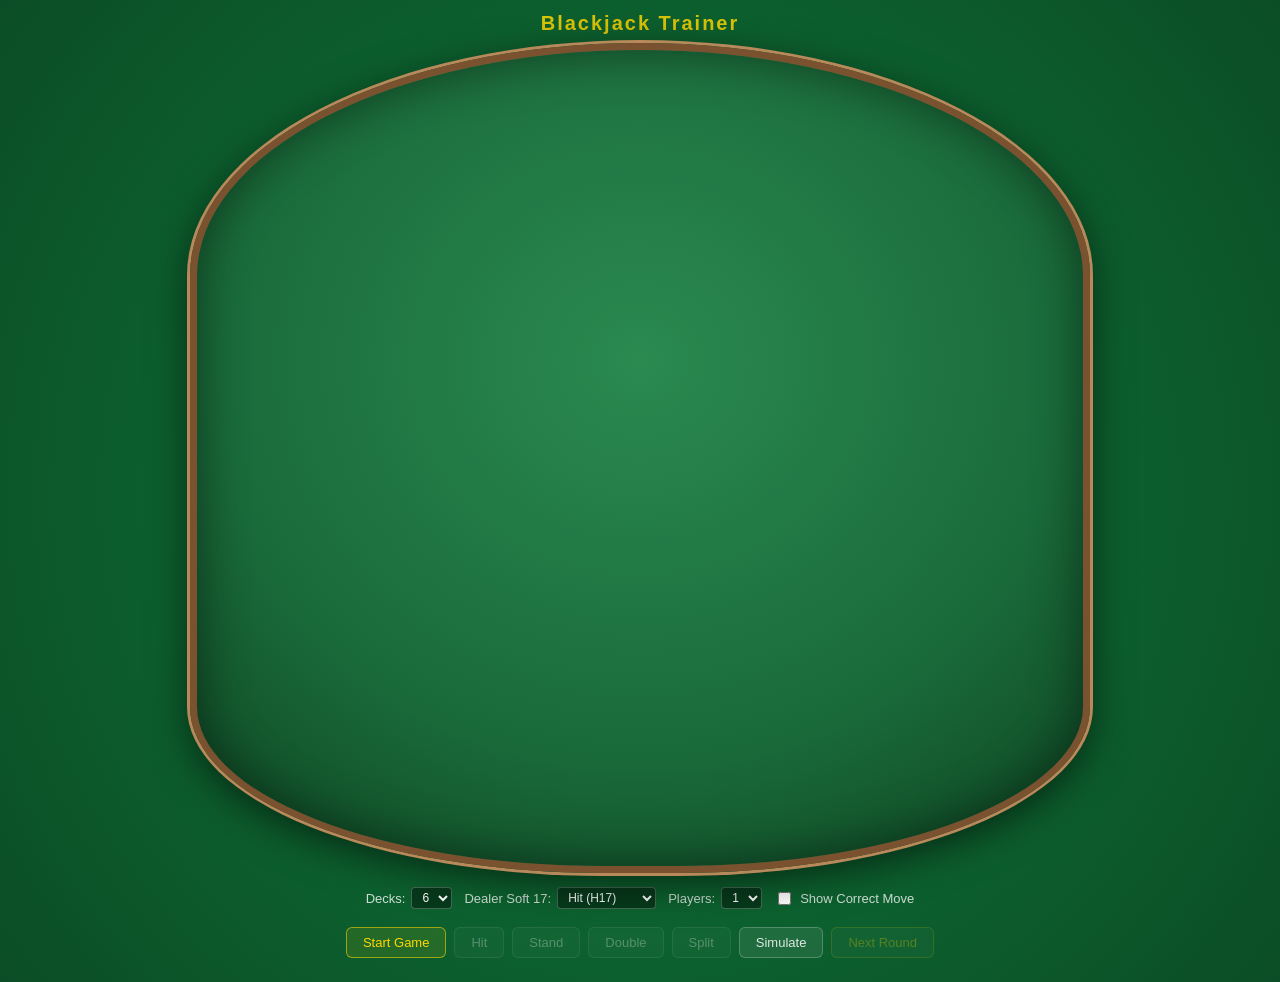
==== index.html @ 59038eed "index.html style.css ui/CardRenderer.js ui/TableView.js" ====
<!DOCTYPE html>
<html lang="en">
<head>
    <meta charset="UTF-8">
    <title>Blackjack Trainer</title>
    <link rel="stylesheet" href="style.css">
</head>

<body>
<h1>Blackjack Trainer</h1>

<div id="tableWrapper">

    <div id="bj-table"></div>

    <div id="gameSettings">
        <label>Decks:
            <select id="numDecksSelect">
                <option value="1">1</option>
                <option value="2">2</option>
                <option value="3">3</option>
                <option value="4">4</option>
                <option value="5">5</option>
                <option value="6" selected>6</option>
                <option value="7">7</option>
                <option value="8">8</option>
            </select>
        </label>

        <label>Dealer Soft 17:
            <select id="S17Select">
                <option value="false">Stand (S17)</option>
                <option value="true" selected>Hit (H17)</option>
            </select>
        </label>

        <label>Players:
            <select id="numPlayersSelect">
                <option value="1" selected>1</option>
                <option value="2">2</option>
                <option value="3">3</option>
                <option value="4">4</option>
                <option value="5">5</option>
                <option value="6">6</option>
                <option value="7">7</option>
            </select>
        </label>

        <label>
            <input type="checkbox" id="trainerToggle">
            Show Correct Move
        </label>
    </div>

    <div id="controls">
        <button id="startBtn">Start Game</button>
        <button id="hitBtn">Hit</button>
        <button id="standBtn">Stand</button>
        <button id="doubleBtn">Double</button>
        <button id="splitBtn">Split</button>
        <button id="simulateBtn">Simulate</button>
        <button id="nextRoundBtn">Next Round</button>
    </div>

</div>

<script src="script.js" type="module"></script>
</body>
</html>
---- style.css ----
/* ======================================================
   GLOBAL
====================================================== */
*, *::before, *::after {
    box-sizing: border-box;
}

body {
    font-family: Arial, sans-serif;
    background: radial-gradient(circle, #0f7a3a, #0b4d26);
    color: white;
    margin: 0;
    padding: 0;
    overflow: auto;
}

h1 {
    text-align: center;
    margin: 12px 0 8px;
    font-size: 20px;
    letter-spacing: 2px;
    color: rgba(255, 215, 0, 0.85);
}

/* ======================================================
   OUTER WRAPPER
====================================================== */
#tableWrapper {
    display: flex;
    flex-direction: column;
    align-items: center;
    width: 100%;
    padding: 0 12px 24px;
}

/* ======================================================
   TABLE
====================================================== */
#bj-table {
    position: relative;
    width: 100%;
    max-width: 900px;
    padding-bottom: 65%;          /* aspect-ratio lock */
    background: radial-gradient(ellipse 80% 80% at 50% 38%, #2a8a50, #1a6b3a 60%, #0d4422);
    border-radius: 50% 50% 46% 46% / 28% 28% 20% 20%;
    border: 7px solid #7a5230;
    box-shadow:
        inset 0 0 50px rgba(0,0,0,0.45),
        0 0 0 3px #b8895a,
        0 10px 40px rgba(0,0,0,0.6);
    overflow: hidden;
}

.rail-inner {
    position: absolute;
    inset: 6px;
    border-radius: 50% 50% 46% 46% / 28% 28% 20% 20%;
    border: 1.5px solid rgba(255,255,255,0.07);
    pointer-events: none;
}

/* Felt inscription */
.inscription {
    position: absolute;
    top: 36%;
    left: 50%;
    transform: translate(-50%, -50%);
    text-align: center;
    color: rgba(255, 215, 0, 0.22);
    font-size: 10px;
    letter-spacing: 2px;
    line-height: 1.9;
    pointer-events: none;
    white-space: nowrap;
}

/* ======================================================
   DEALER
====================================================== */
#dealer-zone {
    position: absolute;
    top: 4%;
    left: 50%;
    transform: translateX(-50%);
    display: flex;
    flex-direction: column;
    align-items: center;
    gap: 4px;
}

.dealer-label {
    font-size: 8px;
    letter-spacing: 3px;
    color: rgba(255,255,255,0.4);
    text-transform: uppercase;
}

.dealer-cards {
    display: flex;
    gap: 4px;
}

.dealer-total {
    font-size: 10px;
    color: rgba(255, 255, 220, 0.65);
    letter-spacing: 1px;
}

/* ======================================================
   CARDS
====================================================== */
.card {
    width: 36px;
    height: 52px;
    background: #fff;
    border-radius: 4px;
    border: 1px solid #bbb;
    position: relative;
    box-shadow: 1px 2px 5px rgba(0,0,0,0.45);
    font-size: 10px;
    font-weight: bold;
    flex-shrink: 0;
    padding: 2px 3px;
    transition: transform 0.15s ease;
}

.card:hover {
    transform: translateY(-4px);
}

.card .card-top {
    line-height: 1.1;
}

.card .card-middle {
    position: absolute;
    top: 50%;
    left: 50%;
    transform: translate(-50%, -50%);
    font-size: 15px;
}

.card .card-bottom {
    position: absolute;
    bottom: 2px;
    right: 3px;
    font-size: 10px;
    transform: rotate(180deg);
    line-height: 1.1;
}

.card.red  .card-top, .card.red  .card-middle, .card.red  .card-bottom { color: #c0392b; }
.card.black .card-top, .card.black .card-middle, .card.black .card-bottom { color: #111; }

/* Hole card (face-down) */
#holeCard,
.card.hole {
    background: repeating-linear-gradient(
        135deg,
        #2a2a2a, #2a2a2a 4px,
        #444 4px, #444 8px
    );
    color: transparent;
}

/* ======================================================
   SEATS  — anchor is bottom-center (transform: translate(-50%,-100%))
   so panels grow upward from their % position
====================================================== */
.seat {
    position: absolute;
    display: flex;
    flex-direction: column;
    align-items: center;
    gap: 2px;
    transform: translate(-50%, -100%);
}

/* 7 fixed arc positions */
.seat.s1 { left:  7%; top: 88%; }
.seat.s2 { left: 20%; top: 96%; }
.seat.s3 { left: 33%; top: 99%; }
.seat.s4 { left: 50%; top: 100%; }
.seat.s5 { left: 67%; top: 99%; }
.seat.s6 { left: 80%; top: 96%; }
.seat.s7 { left: 93%; top: 88%; }

.seat-name {
    font-size: 7px;
    letter-spacing: 1px;
    color: rgba(255,255,255,0.25);
    text-transform: uppercase;
}

/* ======================================================
   SEAT PANEL
====================================================== */
.seat-panel {
    background: rgba(0,0,0,0.32);
    border: 1px solid rgba(255,255,255,0.13);
    border-radius: 7px;
    padding: 4px 6px;
    display: flex;
    flex-direction: column;
    align-items: center;
    gap: 3px;
}

.seat-panel.active {
    border-color: gold;
    box-shadow: 0 0 12px rgba(255,215,0,0.5);
}

.seat-panel.empty {
    opacity: 0.3;
    min-width: 52px;
}

.seat-label {
    font-size: 7px;
    letter-spacing: 1px;
    color: rgba(255,255,255,0.38);
    text-transform: uppercase;
    white-space: nowrap;
}

.seat-label.your-turn {
    color: gold;
}

/* Betting circle */
.bet-ring {
    width: 28px;
    height: 15px;
    border: 1.5px solid rgba(255, 215, 0, 0.3);
    border-radius: 50%;
}

.bet-ring.dim {
    border-color: rgba(255,255,255,0.1);
}

/* ======================================================
   HANDS ROW  (side-by-side for splits)
====================================================== */
.playerHands {
    display: flex;
    flex-direction: row;
    gap: 3px;
    align-items: flex-start;
}

/* Individual hand block */
.hand {
    display: flex;
    flex-direction: column;
    align-items: center;
    gap: 2px;
    background: rgba(0,0,0,0.18);
    border-radius: 4px;
    padding: 2px 3px;
    border: 1px solid transparent;
}

.hand.activeHand {
    border-color: gold;
    box-shadow: 0 0 6px rgba(255,215,0,0.45);
}

.hand.finishedHand {
    opacity: 0.5;
}

.hand .handHeader {
    font-size: 8px;
    color: rgba(255,255,220,0.8);
    white-space: nowrap;
}

/* Cards within a hand — overlap slightly */
.cards {
    display: flex;
}

.cards .card {
    margin-left: -11px;
}

.cards .card:first-child {
    margin-left: 0;
}

/* ======================================================
   ROUND RESULT OVERLAY
====================================================== */
.round-over-badge {
    font-size: 9px;
    color: rgba(255,215,0,0.8);
    letter-spacing: 1px;
    white-space: nowrap;
}

/* ======================================================
   GAME SETTINGS
====================================================== */
#gameSettings {
    display: flex;
    flex-wrap: wrap;
    justify-content: center;
    gap: 12px;
    margin: 14px 0 6px;
    font-size: 13px;
}

#gameSettings label {
    display: flex;
    align-items: center;
    gap: 6px;
    color: rgba(255,255,255,0.8);
}

#gameSettings select {
    background: rgba(0,0,0,0.4);
    color: white;
    border: 1px solid rgba(255,255,255,0.25);
    border-radius: 4px;
    padding: 2px 6px;
    font-size: 12px;
}

/* ======================================================
   CONTROLS
====================================================== */
#controls {
    display: flex;
    justify-content: center;
    flex-wrap: wrap;
    gap: 8px;
    margin-top: 12px;
}

button {
    font-size: 13px;
    padding: 7px 16px;
    border-radius: 6px;
    border: 1px solid rgba(255,255,255,0.22);
    background: rgba(255,255,255,0.08);
    color: rgba(255,255,255,0.85);
    cursor: pointer;
    transition: background 0.15s, box-shadow 0.15s;
}

button:hover:not(:disabled) {
    background: rgba(255,255,255,0.15);
}

button:disabled {
    opacity: 0.35;
    cursor: not-allowed;
}

#startBtn {
    border-color: rgba(255,215,0,0.55);
    color: gold;
    background: rgba(255,215,0,0.1);
}

#nextRoundBtn {
    border-color: rgba(255,215,0,0.4);
    color: rgba(255,215,0,0.85);
}

/* Trainer highlight */
.correctMove {
    box-shadow: 0 0 10px 3px gold;
    border-color: gold !important;
}

/* ======================================================
   TOOLTIP
====================================================== */
.tooltip {
    position: fixed;
    background: rgba(255,255,0,0.92);
    color: black;
    padding: 4px 10px;
    border-radius: 4px;
    font-size: 12px;
    pointer-events: none;
    z-index: 999;
    transform: translateX(-50%);
}
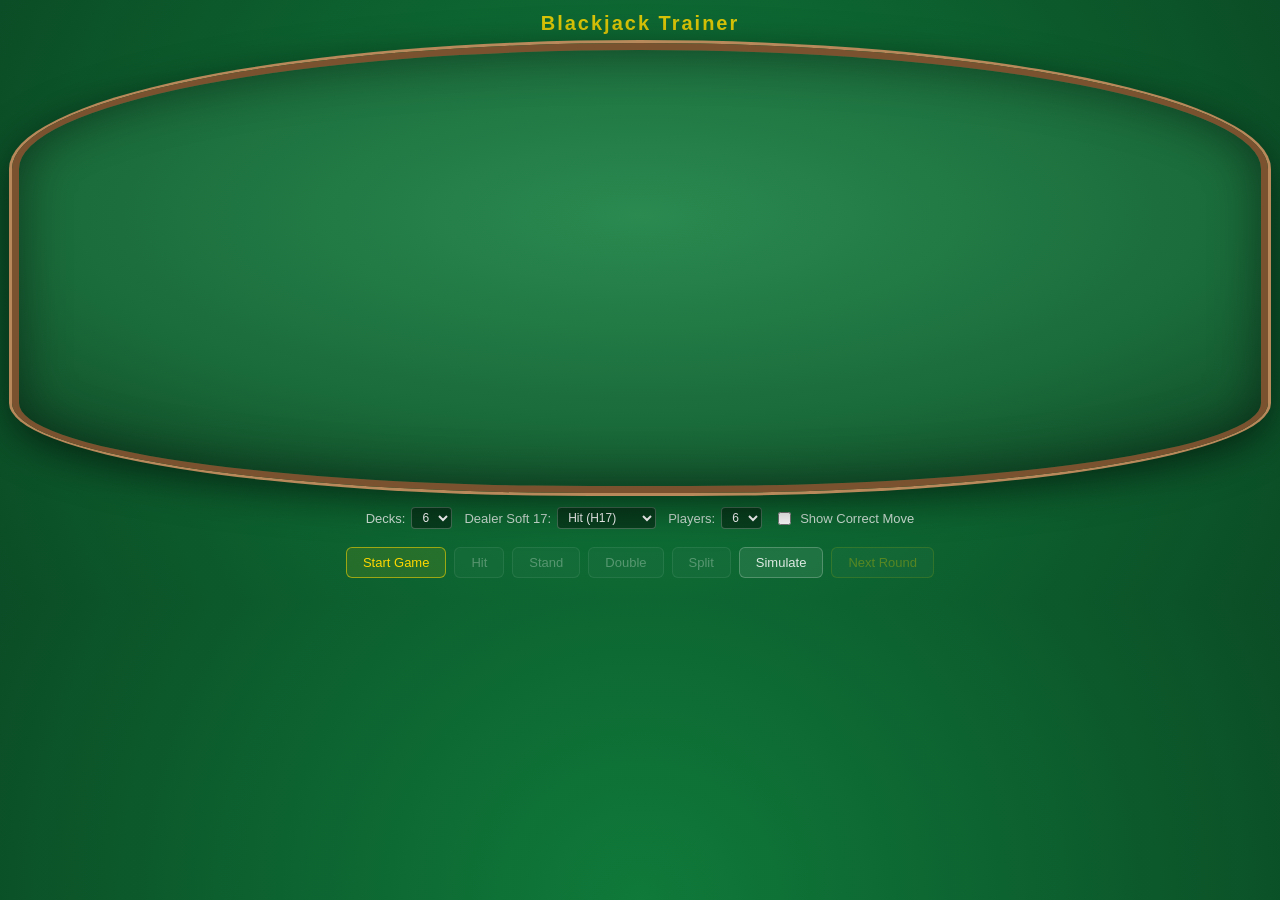
==== commit b340e739: "index.html README.md" ====
--- a/index.html
+++ b/index.html
@@ -36,12 +36,12 @@
 
         <label>Players:
             <select id="numPlayersSelect">
-                <option value="1" selected>1</option>
+                <option value="1">1</option>
                 <option value="2">2</option>
                 <option value="3">3</option>
                 <option value="4">4</option>
                 <option value="5">5</option>
-                <option value="6">6</option>
+                <option value="6" selected>6</option>
                 <option value="7">7</option>
             </select>
         </label>
--- a/style.css
+++ b/style.css
@@ -39,8 +39,7 @@
 #bj-table {
     position: relative;
     width: 100%;
-    max-width: 900px;
-    padding-bottom: 65%;          /* aspect-ratio lock */
+    height: 50vh;
     background: radial-gradient(ellipse 80% 80% at 50% 38%, #2a8a50, #1a6b3a 60%, #0d4422);
     border-radius: 50% 50% 46% 46% / 28% 28% 20% 20%;
     border: 7px solid #7a5230;
@@ -110,17 +109,17 @@
    CARDS
 ====================================================== */
 .card {
-    width: 36px;
-    height: 52px;
+    width: 54px;
+    height: 76px;
     background: #fff;
-    border-radius: 4px;
+    border-radius: 5px;
     border: 1px solid #bbb;
     position: relative;
     box-shadow: 1px 2px 5px rgba(0,0,0,0.45);
-    font-size: 10px;
+    font-size: 13px;
     font-weight: bold;
     flex-shrink: 0;
-    padding: 2px 3px;
+    padding: 3px 4px;
     transition: transform 0.15s ease;
 }
 
@@ -137,14 +136,14 @@
     top: 50%;
     left: 50%;
     transform: translate(-50%, -50%);
-    font-size: 15px;
+    font-size: 22px;
 }
 
 .card .card-bottom {
     position: absolute;
-    bottom: 2px;
-    right: 3px;
-    font-size: 10px;
+    bottom: 3px;
+    right: 4px;
+    font-size: 13px;
     transform: rotate(180deg);
     line-height: 1.1;
 }
@@ -177,13 +176,13 @@
 }
 
 /* 7 fixed arc positions */
-.seat.s1 { left:  7%; top: 88%; }
-.seat.s2 { left: 20%; top: 96%; }
-.seat.s3 { left: 33%; top: 99%; }
-.seat.s4 { left: 50%; top: 100%; }
-.seat.s5 { left: 67%; top: 99%; }
-.seat.s6 { left: 80%; top: 96%; }
-.seat.s7 { left: 93%; top: 88%; }
+.seat.s1 { left:  7%; top: 78%; }
+.seat.s2 { left: 20%; top: 86%; }
+.seat.s3 { left: 33%; top: 90%; }
+.seat.s4 { left: 50%; top: 91%; }
+.seat.s5 { left: 67%; top: 90%; }
+.seat.s6 { left: 80%; top: 86%; }
+.seat.s7 { left: 93%; top: 78%; }
 
 .seat-name {
     font-size: 7px;
@@ -283,7 +282,7 @@
 }
 
 .cards .card {
-    margin-left: -11px;
+    margin-left: -18px;
 }
 
 .cards .card:first-child {
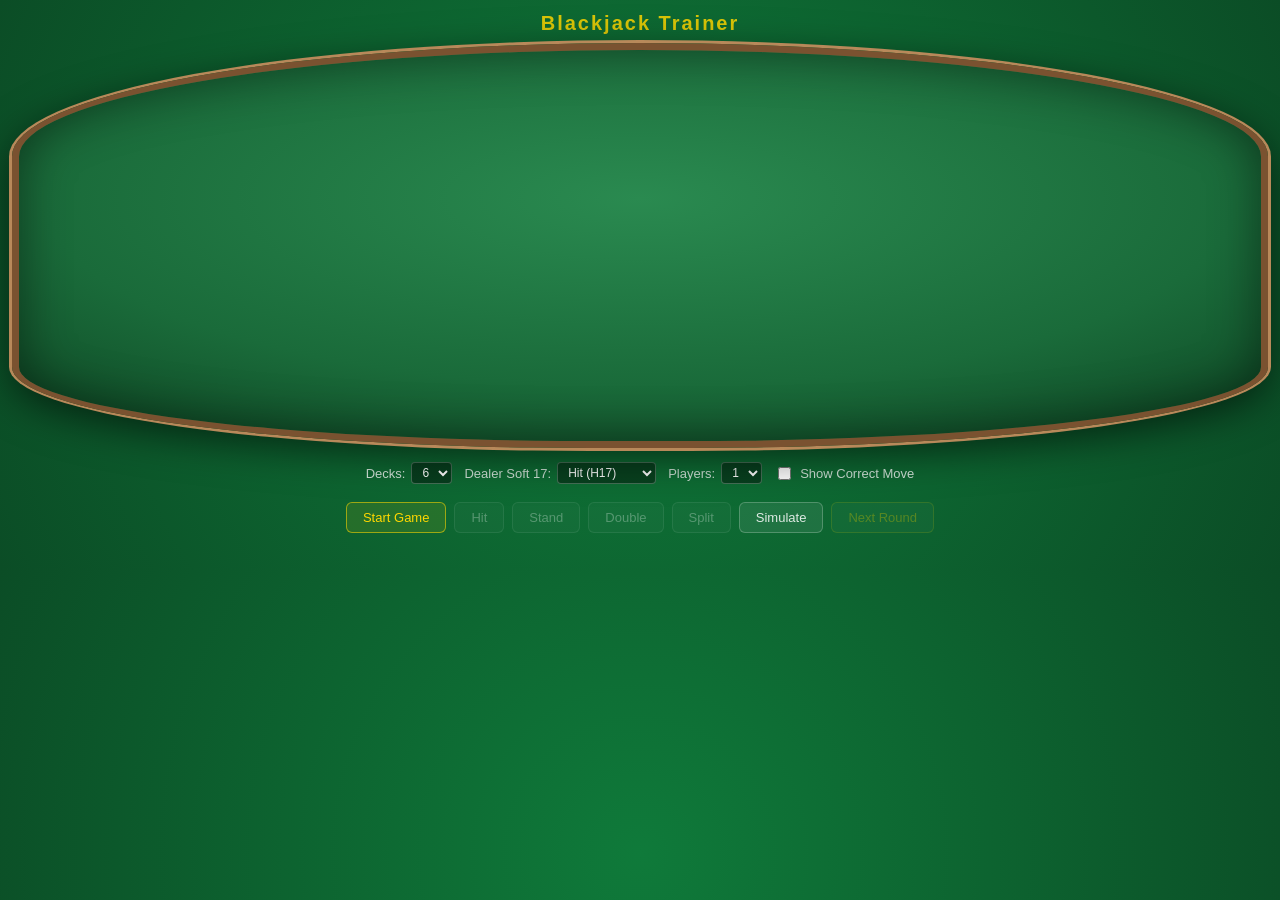
==== commit 5c205808: "style.css ui/TableView.js ui/Controls.js logic/StrategyEngine.js index.html" ====
--- a/index.html
+++ b/index.html
@@ -41,7 +41,7 @@
                 <option value="3">3</option>
                 <option value="4">4</option>
                 <option value="5">5</option>
-                <option value="6" selected>6</option>
+                <option value="6">6</option>
                 <option value="7">7</option>
             </select>
         </label>
@@ -62,6 +62,8 @@
         <button id="nextRoundBtn">Next Round</button>
     </div>
 
+    <div id="explanationPanel"></div>
+
 </div>
 
 <script src="script.js" type="module"></script>
--- a/style.css
+++ b/style.css
@@ -39,7 +39,7 @@
 #bj-table {
     position: relative;
     width: 100%;
-    height: 50vh;
+    height: 45vh;
     background: radial-gradient(ellipse 80% 80% at 50% 38%, #2a8a50, #1a6b3a 60%, #0d4422);
     border-radius: 50% 50% 46% 46% / 28% 28% 20% 20%;
     border: 7px solid #7a5230;
@@ -108,6 +108,11 @@
 /* ======================================================
    CARDS
 ====================================================== */
+@keyframes cardDeal {
+    from { opacity: 0; transform: translateY(-8px); }
+    to   { opacity: 1; transform: translateY(0); }
+}
+
 .card {
     width: 54px;
     height: 76px;
@@ -121,6 +126,7 @@
     flex-shrink: 0;
     padding: 3px 4px;
     transition: transform 0.15s ease;
+    animation: cardDeal 0.25s ease forwards;
 }
 
 .card:hover {
@@ -388,4 +394,31 @@
     pointer-events: none;
     z-index: 999;
     transform: translateX(-50%);
+}
+
+/* ======================================================
+   EXPLANATION PANEL
+====================================================== */
+#explanationPanel {
+    max-width: 560px;
+    width: 100%;
+    margin: 10px auto 0;
+    padding: 0 16px;
+    font-size: 13px;
+    line-height: 1.6;
+    color: rgba(255, 255, 220, 0.92);
+    background: rgba(0, 0, 0, 0.35);
+    border: 1px solid rgba(255, 215, 0, 0.25);
+    border-radius: 8px;
+    text-align: center;
+    max-height: 0;
+    overflow: hidden;
+    opacity: 0;
+    transition: max-height 0.3s ease, opacity 0.3s ease, padding 0.3s ease;
+}
+
+#explanationPanel.visible {
+    max-height: 120px;
+    opacity: 1;
+    padding: 10px 16px;
 }
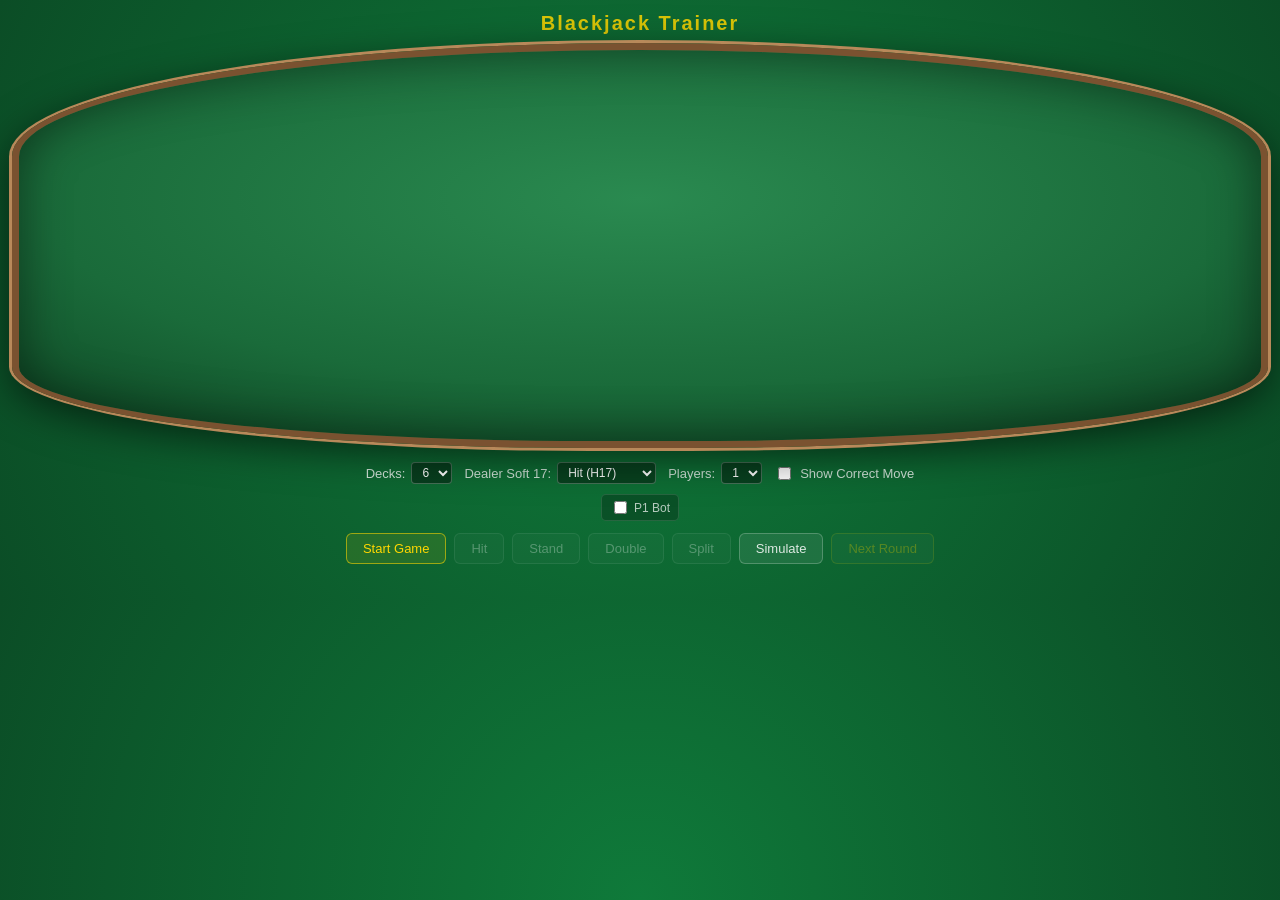
==== commit 2430330c: "index.html ui/Controls.js style.css ui/TableView.js" ====
--- a/index.html
+++ b/index.html
@@ -52,6 +52,9 @@
         </label>
     </div>
 
+    <!-- Bot toggles — rebuilt dynamically by Controls.js on player count change -->
+    <div id="botSettings"></div>
+
     <div id="controls">
         <button id="startBtn">Start Game</button>
         <button id="hitBtn">Hit</button>
--- a/style.css
+++ b/style.css
@@ -421,4 +421,72 @@
     max-height: 120px;
     opacity: 1;
     padding: 10px 16px;
+}
+
+/* ======================================================
+   CARD SCALING BY PLAYER COUNT
+   data-players attribute set on #bj-table by Controls.js
+====================================================== */
+#bj-table[data-players="1"] .card { width: 90px; height: 126px; font-size: 20px; border-radius: 7px; }
+#bj-table[data-players="1"] .card .card-middle { font-size: 36px; }
+#bj-table[data-players="1"] .card .card-bottom { font-size: 20px; }
+#bj-table[data-players="1"] .cards .card { margin-left: -28px; }
+
+#bj-table[data-players="2"] .card { width: 76px; height: 108px; font-size: 17px; border-radius: 6px; }
+#bj-table[data-players="2"] .card .card-middle { font-size: 30px; }
+#bj-table[data-players="2"] .card .card-bottom { font-size: 17px; }
+#bj-table[data-players="2"] .cards .card { margin-left: -24px; }
+
+#bj-table[data-players="3"] .card { width: 68px; height: 96px; font-size: 15px; border-radius: 6px; }
+#bj-table[data-players="3"] .card .card-middle { font-size: 27px; }
+#bj-table[data-players="3"] .card .card-bottom { font-size: 15px; }
+#bj-table[data-players="3"] .cards .card { margin-left: -22px; }
+
+#bj-table[data-players="4"] .card { width: 62px; height: 88px; font-size: 14px; border-radius: 5px; }
+#bj-table[data-players="4"] .card .card-middle { font-size: 24px; }
+#bj-table[data-players="4"] .card .card-bottom { font-size: 14px; }
+#bj-table[data-players="4"] .cards .card { margin-left: -20px; }
+
+/* 5-7 players use the default .card sizing already defined above */
+
+/* ======================================================
+   BOT SEAT INDICATOR
+====================================================== */
+.seat-label.is-bot { color: rgba(150, 200, 255, 0.9); }
+.bot-badge {
+    font-size: 7px;
+    letter-spacing: 1px;
+    color: rgba(150, 200, 255, 0.6);
+    text-transform: uppercase;
+}
+
+/* ======================================================
+   BOT SETTINGS ROW
+====================================================== */
+#botSettings {
+    display: flex;
+    flex-wrap: wrap;
+    justify-content: center;
+    gap: 8px;
+    margin: 4px 0 0;
+    font-size: 12px;
+    color: rgba(255,255,255,0.7);
+}
+
+#botSettings label {
+    display: flex;
+    align-items: center;
+    gap: 4px;
+    background: rgba(0,0,0,0.25);
+    border: 1px solid rgba(255,255,255,0.12);
+    border-radius: 5px;
+    padding: 3px 8px;
+    cursor: pointer;
+    transition: border-color 0.15s;
+}
+
+#botSettings label:hover { border-color: rgba(150,200,255,0.4); }
+
+#botSettings input[type="checkbox"]:checked + span {
+    color: rgba(150, 200, 255, 0.95);
 }
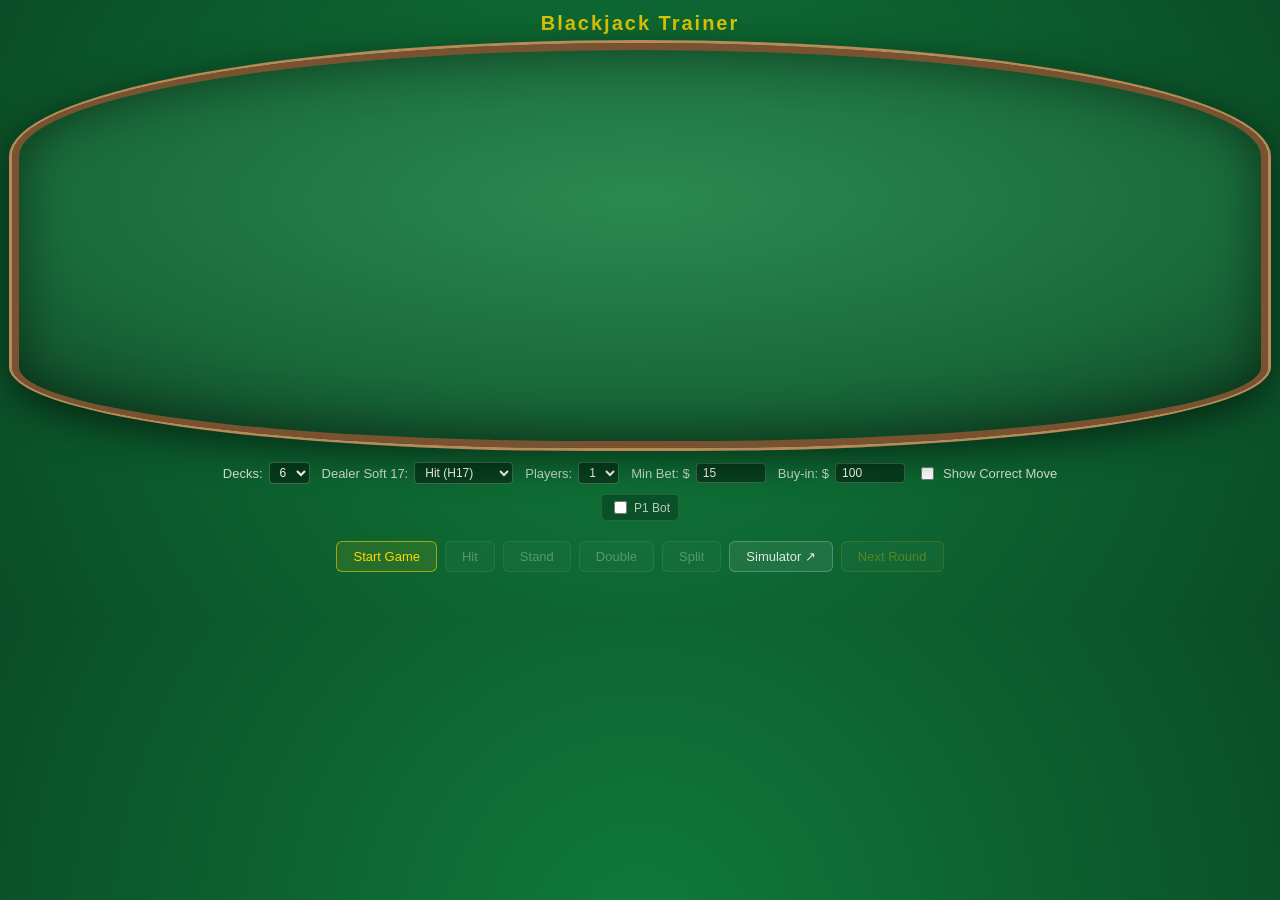
==== commit e91b836c: "simulation.js style.css engine/Game.js engine/Player.js engine/Rules.js logic/Simulator.js ui/Contro" ====
--- a/index.html
+++ b/index.html
@@ -13,6 +13,7 @@
 
     <div id="bj-table"></div>
 
+    <!-- Settings row -->
     <div id="gameSettings">
         <label>Decks:
             <select id="numDecksSelect">
@@ -46,26 +47,40 @@
             </select>
         </label>
 
+        <label>Min Bet: $<input type="number" id="minBetInput" class="rule-input" value="15" min="1" step="1"></label>
+        <label>Buy-in: $<input type="number" id="startBalInput" class="rule-input" value="100" min="1" step="10"></label>
+
         <label>
             <input type="checkbox" id="trainerToggle">
             Show Correct Move
         </label>
     </div>
 
-    <!-- Bot toggles — rebuilt dynamically by Controls.js on player count change -->
+    <!-- Bot toggles -->
     <div id="botSettings"></div>
 
+    <!-- Bet inputs (shown before each round) -->
+    <div id="betPanel"></div>
+
+    <!-- Action buttons -->
     <div id="controls">
         <button id="startBtn">Start Game</button>
         <button id="hitBtn">Hit</button>
         <button id="standBtn">Stand</button>
         <button id="doubleBtn">Double</button>
         <button id="splitBtn">Split</button>
-        <button id="simulateBtn">Simulate</button>
+        <a href="simulation.html" id="simulateBtn" class="btn-link">Simulator ↗</a>
         <button id="nextRoundBtn">Next Round</button>
     </div>
 
+    <!-- Strategy explanation -->
     <div id="explanationPanel"></div>
+
+    <!-- Resupply notifications -->
+    <div id="resupplyPanel"></div>
+
+    <!-- Live balance editor -->
+    <div id="balanceEditor"></div>
 
 </div>
 
--- a/style.css
+++ b/style.css
@@ -489,4 +489,210 @@
 
 #botSettings input[type="checkbox"]:checked + span {
     color: rgba(150, 200, 255, 0.95);
-}+}
+
+/* ======================================================
+   BALANCE / BET DISPLAY IN SEATS
+====================================================== */
+.seat-info-row {
+    display: flex;
+    gap: 6px;
+    align-items: center;
+    font-size: 8px;
+}
+.seat-balance {
+    color: rgba(255, 215, 0, 0.75);
+    font-size: 8px;
+    white-space: nowrap;
+}
+.seat-bet-ring {
+    color: rgba(255,255,255,0.35);
+    font-size: 7px;
+    white-space: nowrap;
+}
+.hand-bet {
+    font-size: 8px;
+    color: rgba(255,215,0,0.6);
+    text-align: center;
+    margin-top: 1px;
+}
+
+/* ======================================================
+   RESULT BADGES
+====================================================== */
+.result-badge {
+    font-size: 8px;
+    font-weight: bold;
+    letter-spacing: 0.5px;
+    padding: 1px 5px;
+    border-radius: 3px;
+    text-align: center;
+    margin-bottom: 2px;
+    white-space: nowrap;
+}
+.result-win       { background: rgba(80,180,80,0.25);  color: #7ddd7d; border: 1px solid rgba(80,180,80,0.4); }
+.result-blackjack { background: rgba(255,215,0,0.2);   color: gold;    border: 1px solid rgba(255,215,0,0.4); }
+.result-loss      { background: rgba(200,60,60,0.2);   color: #e08080; border: 1px solid rgba(200,60,60,0.35); }
+.result-push      { background: rgba(150,150,150,0.2); color: rgba(255,255,255,0.55); border: 1px solid rgba(255,255,255,0.15); }
+
+/* ======================================================
+   SITTING OUT STATE
+====================================================== */
+.seat-panel.sitting-out {
+    opacity: 0.5;
+    border-color: rgba(255,100,100,0.3);
+}
+.sitout-badge {
+    font-size: 7px;
+    letter-spacing: 1px;
+    color: rgba(255,120,120,0.8);
+    text-transform: uppercase;
+}
+
+/* ======================================================
+   BET PANEL (before round starts)
+====================================================== */
+#betPanel {
+    display: flex;
+    flex-wrap: wrap;
+    justify-content: center;
+    align-items: center;
+    gap: 10px;
+    margin: 8px auto 0;
+    max-width: 600px;
+}
+.bet-panel-title {
+    width: 100%;
+    text-align: center;
+    font-size: 11px;
+    letter-spacing: 2px;
+    color: rgba(255,215,0,0.6);
+    text-transform: uppercase;
+}
+.bet-row {
+    display: flex;
+    align-items: center;
+    gap: 6px;
+    background: rgba(0,0,0,0.25);
+    border: 1px solid rgba(255,255,255,0.12);
+    border-radius: 6px;
+    padding: 5px 10px;
+}
+.bet-row-label {
+    font-size: 11px;
+    color: rgba(255,255,255,0.7);
+    white-space: nowrap;
+}
+.bet-row-balance {
+    font-size: 10px;
+    color: rgba(255,215,0,0.6);
+    white-space: nowrap;
+}
+.bet-input {
+    width: 60px;
+    background: rgba(0,0,0,0.4);
+    color: white;
+    border: 1px solid rgba(255,255,255,0.25);
+    border-radius: 4px;
+    padding: 3px 6px;
+    font-size: 12px;
+    text-align: center;
+}
+.bet-input:focus { outline: none; border-color: rgba(255,215,0,0.5); }
+
+/* ======================================================
+   RESUPPLY PANEL
+====================================================== */
+#resupplyPanel {
+    display: flex;
+    flex-wrap: wrap;
+    justify-content: center;
+    gap: 8px;
+    margin: 6px auto 0;
+    max-width: 600px;
+}
+.resupply-row {
+    display: flex;
+    align-items: center;
+    gap: 8px;
+    background: rgba(180,40,40,0.15);
+    border: 1px solid rgba(200,60,60,0.3);
+    border-radius: 6px;
+    padding: 5px 10px;
+}
+.resupply-msg {
+    font-size: 11px;
+    color: rgba(255,150,150,0.85);
+    white-space: nowrap;
+}
+.resupply-btn {
+    font-size: 11px;
+    padding: 3px 10px;
+    border-radius: 4px;
+    border: 1px solid rgba(255,150,150,0.4);
+    background: rgba(200,60,60,0.15);
+    color: rgba(255,180,180,0.9);
+    cursor: pointer;
+}
+.resupply-btn:hover { background: rgba(200,60,60,0.28); }
+
+/* ======================================================
+   BALANCE EDITOR
+====================================================== */
+#balanceEditor {
+    display: flex;
+    flex-wrap: wrap;
+    justify-content: center;
+    gap: 8px;
+    margin: 6px auto 0;
+    max-width: 600px;
+}
+.balance-row {
+    display: flex;
+    align-items: center;
+    gap: 5px;
+}
+.balance-label {
+    font-size: 11px;
+    color: rgba(255,255,255,0.5);
+    white-space: nowrap;
+}
+.balance-input {
+    width: 72px;
+    background: rgba(0,0,0,0.3);
+    color: rgba(255,215,0,0.85);
+    border: 1px solid rgba(255,215,0,0.2);
+    border-radius: 4px;
+    padding: 2px 6px;
+    font-size: 11px;
+    text-align: center;
+}
+.balance-input:focus { outline: none; border-color: rgba(255,215,0,0.5); }
+
+/* ======================================================
+   RULE INPUTS (min bet, starting balance)
+====================================================== */
+.rule-input {
+    width: 70px;
+    background: rgba(0,0,0,0.4);
+    color: white;
+    border: 1px solid rgba(255,255,255,0.22);
+    border-radius: 4px;
+    padding: 2px 6px;
+    font-size: 12px;
+}
+
+/* Simulator link styled as a button */
+a.btn-link {
+    display: inline-block;
+    font-size: 13px;
+    padding: 7px 16px;
+    border-radius: 6px;
+    border: 1px solid rgba(255,255,255,0.22);
+    background: rgba(255,255,255,0.08);
+    color: rgba(255,255,255,0.85);
+    text-decoration: none;
+    cursor: pointer;
+    transition: background 0.15s;
+}
+a.btn-link:hover { background: rgba(255,255,255,0.15); }
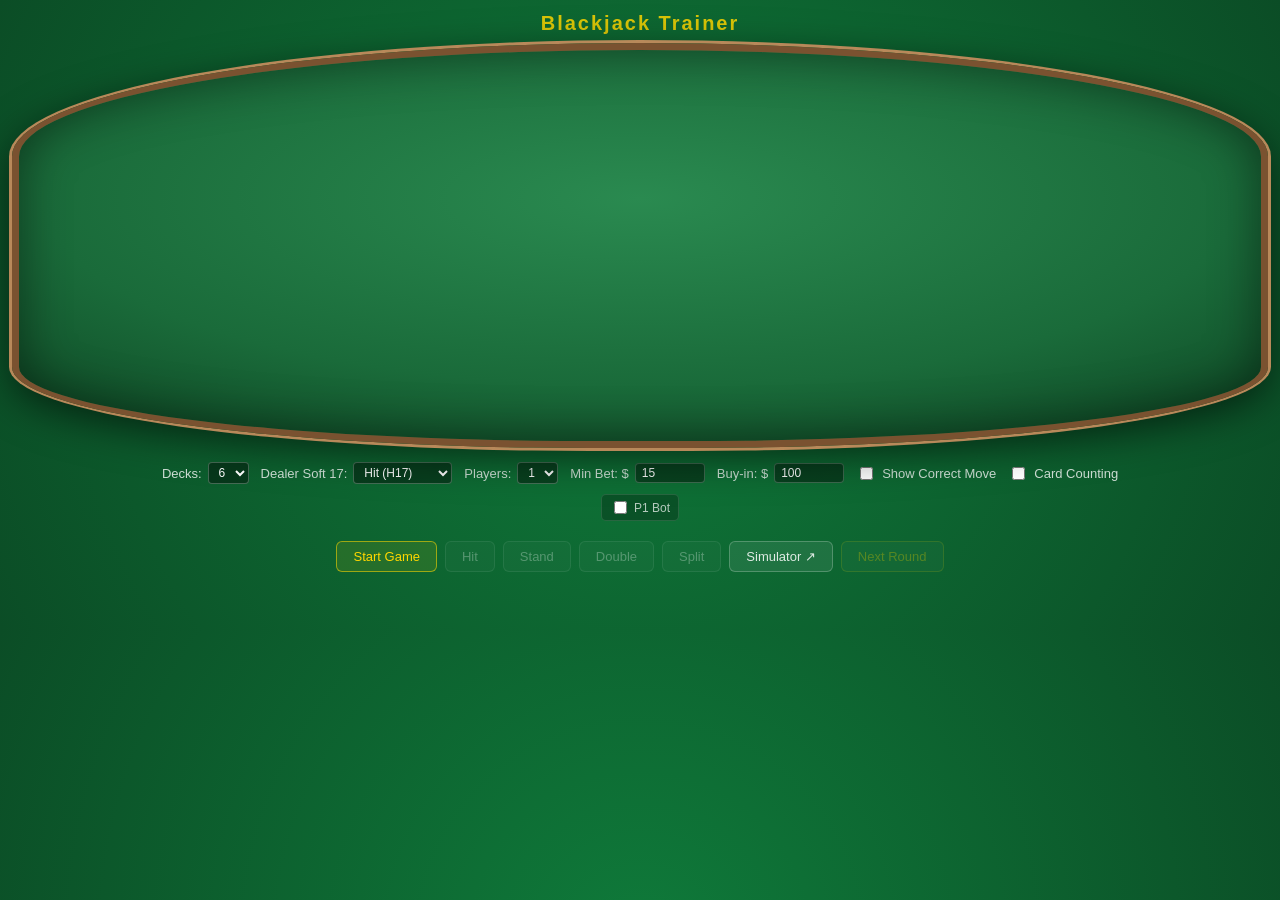
==== commit 4ea36326: "style.css ui/Controls.js index.html CardCounter.js" ====
--- a/index.html
+++ b/index.html
@@ -54,6 +54,17 @@
             <input type="checkbox" id="trainerToggle">
             Show Correct Move
         </label>
+        <label>
+            <input type="checkbox" id="countToggle">
+            Card Counting
+        </label>
+        <label id="countSystemLabel" style="display:none">
+            System:
+            <select id="countSystemSelect">
+                <option value="hilo">Hi-Lo (simple)</option>
+                <option value="omega2">Omega II (complex)</option>
+            </select>
+        </label>
     </div>
 
     <!-- Bot toggles -->
@@ -73,6 +84,9 @@
         <button id="nextRoundBtn">Next Round</button>
     </div>
 
+    <!-- Card counting display -->
+    <div id="countPanel"></div>
+
     <!-- Strategy explanation -->
     <div id="explanationPanel"></div>
 
--- a/style.css
+++ b/style.css
@@ -1,9 +1,7 @@
 /* ======================================================
    GLOBAL
 ====================================================== */
-*, *::before, *::after {
-    box-sizing: border-box;
-}
+*, *::before, *::after { box-sizing: border-box; }
 
 body {
     font-family: Arial, sans-serif;
@@ -35,11 +33,13 @@
 
 /* ======================================================
    TABLE
+   overflow: visible so seat panels that grow upward
+   outside the table bounds are not clipped
 ====================================================== */
 #bj-table {
     position: relative;
     width: 100%;
-    height: 45vh;
+    height: 45vh; /* overridden per player count below */
     background: radial-gradient(ellipse 80% 80% at 50% 38%, #2a8a50, #1a6b3a 60%, #0d4422);
     border-radius: 50% 50% 46% 46% / 28% 28% 20% 20%;
     border: 7px solid #7a5230;
@@ -47,7 +47,7 @@
         inset 0 0 50px rgba(0,0,0,0.45),
         0 0 0 3px #b8895a,
         0 10px 40px rgba(0,0,0,0.6);
-    overflow: hidden;
+    overflow: visible;
 }
 
 .rail-inner {
@@ -58,10 +58,9 @@
     pointer-events: none;
 }
 
-/* Felt inscription */
 .inscription {
     position: absolute;
-    top: 36%;
+    top: 58%;
     left: 50%;
     transform: translate(-50%, -50%);
     text-align: center;
@@ -129,48 +128,66 @@
     animation: cardDeal 0.25s ease forwards;
 }
 
-.card:hover {
-    transform: translateY(-4px);
-}
-
-.card .card-top {
-    line-height: 1.1;
-}
-
+.card:hover { transform: translateY(-4px); }
+
+.card .card-top    { line-height: 1.1; }
 .card .card-middle {
     position: absolute;
-    top: 50%;
-    left: 50%;
+    top: 50%; left: 50%;
     transform: translate(-50%, -50%);
     font-size: 22px;
 }
-
 .card .card-bottom {
     position: absolute;
-    bottom: 3px;
-    right: 4px;
+    bottom: 3px; right: 4px;
     font-size: 13px;
     transform: rotate(180deg);
     line-height: 1.1;
 }
 
-.card.red  .card-top, .card.red  .card-middle, .card.red  .card-bottom { color: #c0392b; }
+.card.red   .card-top, .card.red   .card-middle, .card.red   .card-bottom { color: #c0392b; }
 .card.black .card-top, .card.black .card-middle, .card.black .card-bottom { color: #111; }
 
-/* Hole card (face-down) */
-#holeCard,
-.card.hole {
-    background: repeating-linear-gradient(
-        135deg,
-        #2a2a2a, #2a2a2a 4px,
-        #444 4px, #444 8px
-    );
+#holeCard, .card.hole {
+    background: repeating-linear-gradient(135deg, #2a2a2a, #2a2a2a 4px, #444 4px, #444 8px);
     color: transparent;
 }
 
 /* ======================================================
-   SEATS  — anchor is bottom-center (transform: translate(-50%,-100%))
-   so panels grow upward from their % position
+   TABLE HEIGHT BY PLAYER COUNT
+   Fewer players = bigger cards = more vertical space needed
+====================================================== */
+#bj-table[data-players="1"] { height: 62vh; }
+#bj-table[data-players="2"] { height: 58vh; }
+#bj-table[data-players="3"] { height: 55vh; }
+#bj-table[data-players="4"] { height: 52vh; }
+#bj-table[data-players="5"] { height: 50vh; }
+
+/* ======================================================
+   CARD SCALING BY PLAYER COUNT
+====================================================== */
+#bj-table[data-players="1"] .card { width: 90px; height: 126px; font-size: 20px; border-radius: 7px; }
+#bj-table[data-players="1"] .card .card-middle { font-size: 36px; }
+#bj-table[data-players="1"] .card .card-bottom { font-size: 20px; }
+/* player 1 card overlap handled by JS */
+
+#bj-table[data-players="2"] .card { width: 76px; height: 108px; font-size: 17px; border-radius: 6px; }
+#bj-table[data-players="2"] .card .card-middle { font-size: 30px; }
+#bj-table[data-players="2"] .card .card-bottom { font-size: 17px; }
+/* player 2 card overlap handled by JS */
+
+#bj-table[data-players="3"] .card { width: 68px; height: 96px; font-size: 15px; border-radius: 6px; }
+#bj-table[data-players="3"] .card .card-middle { font-size: 27px; }
+#bj-table[data-players="3"] .card .card-bottom { font-size: 15px; }
+/* player 3 card overlap handled by JS */
+
+#bj-table[data-players="4"] .card { width: 62px; height: 88px; font-size: 14px; border-radius: 5px; }
+#bj-table[data-players="4"] .card .card-middle { font-size: 24px; }
+#bj-table[data-players="4"] .card .card-bottom { font-size: 14px; }
+/* player 4 card overlap handled by JS */
+
+/* ======================================================
+   SEATS — anchor bottom-center, grow upward
 ====================================================== */
 .seat {
     position: absolute;
@@ -181,14 +198,13 @@
     transform: translate(-50%, -100%);
 }
 
-/* 7 fixed arc positions */
-.seat.s1 { left:  7%; top: 78%; }
-.seat.s2 { left: 20%; top: 86%; }
-.seat.s3 { left: 33%; top: 90%; }
-.seat.s4 { left: 50%; top: 91%; }
-.seat.s5 { left: 67%; top: 90%; }
-.seat.s6 { left: 80%; top: 86%; }
-.seat.s7 { left: 93%; top: 78%; }
+.seat.s1 { left:  7%; top: 88%; }
+.seat.s2 { left: 20%; top: 94%; }
+.seat.s3 { left: 33%; top: 97%; }
+.seat.s4 { left: 50%; top: 98%; }
+.seat.s5 { left: 67%; top: 97%; }
+.seat.s6 { left: 80%; top: 94%; }
+.seat.s7 { left: 93%; top: 88%; }
 
 .seat-name {
     font-size: 7px;
@@ -204,21 +220,30 @@
     background: rgba(0,0,0,0.32);
     border: 1px solid rgba(255,255,255,0.13);
     border-radius: 7px;
-    padding: 4px 6px;
+    padding: 5px 8px;
     display: flex;
     flex-direction: column;
     align-items: center;
-    gap: 3px;
-}
+    gap: 4px;
+    overflow: visible;
+}
+
+/* More padding for larger card sizes */
+#bj-table[data-players="1"] .seat-panel { padding: 8px 14px; gap: 6px; }
+#bj-table[data-players="2"] .seat-panel { padding: 7px 12px; gap: 5px; }
+#bj-table[data-players="3"] .seat-panel { padding: 6px 10px; gap: 5px; }
+#bj-table[data-players="4"] .seat-panel { padding: 6px 9px;  gap: 4px; }
 
 .seat-panel.active {
     border-color: gold;
     box-shadow: 0 0 12px rgba(255,215,0,0.5);
 }
 
-.seat-panel.empty {
-    opacity: 0.3;
-    min-width: 52px;
+.seat-panel.empty { opacity: 0.3; min-width: 52px; }
+
+.seat-panel.sitting-out {
+    opacity: 0.5;
+    border-color: rgba(255,100,100,0.3);
 }
 
 .seat-label {
@@ -229,42 +254,52 @@
     white-space: nowrap;
 }
 
-.seat-label.your-turn {
-    color: gold;
-}
-
-/* Betting circle */
+.seat-label.your-turn { color: gold; }
+.seat-label.is-bot    { color: rgba(150, 200, 255, 0.9); }
+
+.sitout-badge {
+    font-size: 7px;
+    letter-spacing: 1px;
+    color: rgba(255,120,120,0.8);
+    text-transform: uppercase;
+}
+
 .bet-ring {
-    width: 28px;
-    height: 15px;
+    width: 28px; height: 15px;
     border: 1.5px solid rgba(255, 215, 0, 0.3);
     border-radius: 50%;
 }
-
-.bet-ring.dim {
-    border-color: rgba(255,255,255,0.1);
-}
-
-/* ======================================================
-   HANDS ROW  (side-by-side for splits)
+.bet-ring.dim { border-color: rgba(255,255,255,0.1); }
+
+.bot-badge {
+    font-size: 7px;
+    letter-spacing: 1px;
+    color: rgba(150, 200, 255, 0.6);
+    text-transform: uppercase;
+}
+
+/* ======================================================
+   HANDS ROW
 ====================================================== */
 .playerHands {
     display: flex;
     flex-direction: row;
+    gap: 4px;
+    align-items: flex-start;
+    overflow: visible;
+}
+
+/* Individual hand block — let JS set width via inline style */
+.hand {
+    display: inline-flex;
+    flex-direction: column;
+    align-items: center;
     gap: 3px;
-    align-items: flex-start;
-}
-
-/* Individual hand block */
-.hand {
-    display: flex;
-    flex-direction: column;
-    align-items: center;
-    gap: 2px;
     background: rgba(0,0,0,0.18);
     border-radius: 4px;
-    padding: 2px 3px;
+    padding: 4px 8px;
     border: 1px solid transparent;
+    overflow: visible;
 }
 
 .hand.activeHand {
@@ -272,28 +307,76 @@
     box-shadow: 0 0 6px rgba(255,215,0,0.45);
 }
 
-.hand.finishedHand {
-    opacity: 0.5;
-}
+.hand.finishedHand { opacity: 0.5; }
 
 .hand .handHeader {
+    font-size: 11px;
+    font-weight: bold;
+    color: rgba(255,255,220,0.95);
+    white-space: nowrap;
+}
+
+/* Scale hand header text with card size */
+#bj-table[data-players="1"] .hand .handHeader { font-size: 18px; }
+#bj-table[data-players="2"] .hand .handHeader { font-size: 15px; }
+#bj-table[data-players="3"] .hand .handHeader { font-size: 13px; }
+#bj-table[data-players="4"] .hand .handHeader { font-size: 12px; }
+
+/* Cards row — absolutely positioned children, sized by JS */
+.cards {
+    position: relative;
+    display: block;
+    overflow: visible;
+    flex-shrink: 0;
+}
+
+/* Cards use absolute positioning set by JS — no margin overlap needed */
+
+/* ======================================================
+   BET / BALANCE UNDER HAND
+====================================================== */
+.hand-bet {
+    font-size: 9px;
+    color: rgba(255,215,0,0.85);
+    text-align: center;
+    white-space: nowrap;
+    margin-top: 2px;
+}
+
+.seat-balance {
+    font-size: 9px;
+    color: rgba(255,215,0,0.6);
+    text-align: center;
+    white-space: nowrap;
+}
+
+#bj-table[data-players="1"] .hand-bet,
+#bj-table[data-players="1"] .seat-balance { font-size: 13px; }
+#bj-table[data-players="2"] .hand-bet,
+#bj-table[data-players="2"] .seat-balance { font-size: 11px; }
+#bj-table[data-players="3"] .hand-bet,
+#bj-table[data-players="3"] .seat-balance { font-size: 10px; }
+
+/* ======================================================
+   RESULT BADGES
+====================================================== */
+.result-badge {
     font-size: 8px;
-    color: rgba(255,255,220,0.8);
-    white-space: nowrap;
-}
-
-/* Cards within a hand — overlap slightly */
-.cards {
-    display: flex;
-}
-
-.cards .card {
-    margin-left: -18px;
-}
-
-.cards .card:first-child {
-    margin-left: 0;
-}
+    font-weight: bold;
+    letter-spacing: 0.5px;
+    padding: 1px 5px;
+    border-radius: 3px;
+    text-align: center;
+    margin-bottom: 2px;
+    white-space: nowrap;
+}
+.result-win       { background: rgba(80,180,80,0.25);  color: #7ddd7d; border: 1px solid rgba(80,180,80,0.4); }
+.result-blackjack { background: rgba(255,215,0,0.2);   color: gold;    border: 1px solid rgba(255,215,0,0.4); }
+.result-loss      { background: rgba(200,60,60,0.2);   color: #e08080; border: 1px solid rgba(200,60,60,0.35); }
+.result-push      { background: rgba(150,150,150,0.2); color: rgba(255,255,255,0.55); border: 1px solid rgba(255,255,255,0.15); }
+
+#bj-table[data-players="1"] .result-badge { font-size: 12px; padding: 2px 8px; }
+#bj-table[data-players="2"] .result-badge { font-size: 10px; padding: 2px 6px; }
 
 /* ======================================================
    ROUND RESULT OVERLAY
@@ -355,14 +438,8 @@
     transition: background 0.15s, box-shadow 0.15s;
 }
 
-button:hover:not(:disabled) {
-    background: rgba(255,255,255,0.15);
-}
-
-button:disabled {
-    opacity: 0.35;
-    cursor: not-allowed;
-}
+button:hover:not(:disabled) { background: rgba(255,255,255,0.15); }
+button:disabled { opacity: 0.35; cursor: not-allowed; }
 
 #startBtn {
     border-color: rgba(255,215,0,0.55);
@@ -375,7 +452,6 @@
     color: rgba(255,215,0,0.85);
 }
 
-/* Trainer highlight */
 .correctMove {
     box-shadow: 0 0 10px 3px gold;
     border-color: gold !important;
@@ -424,43 +500,6 @@
 }
 
 /* ======================================================
-   CARD SCALING BY PLAYER COUNT
-   data-players attribute set on #bj-table by Controls.js
-====================================================== */
-#bj-table[data-players="1"] .card { width: 90px; height: 126px; font-size: 20px; border-radius: 7px; }
-#bj-table[data-players="1"] .card .card-middle { font-size: 36px; }
-#bj-table[data-players="1"] .card .card-bottom { font-size: 20px; }
-#bj-table[data-players="1"] .cards .card { margin-left: -28px; }
-
-#bj-table[data-players="2"] .card { width: 76px; height: 108px; font-size: 17px; border-radius: 6px; }
-#bj-table[data-players="2"] .card .card-middle { font-size: 30px; }
-#bj-table[data-players="2"] .card .card-bottom { font-size: 17px; }
-#bj-table[data-players="2"] .cards .card { margin-left: -24px; }
-
-#bj-table[data-players="3"] .card { width: 68px; height: 96px; font-size: 15px; border-radius: 6px; }
-#bj-table[data-players="3"] .card .card-middle { font-size: 27px; }
-#bj-table[data-players="3"] .card .card-bottom { font-size: 15px; }
-#bj-table[data-players="3"] .cards .card { margin-left: -22px; }
-
-#bj-table[data-players="4"] .card { width: 62px; height: 88px; font-size: 14px; border-radius: 5px; }
-#bj-table[data-players="4"] .card .card-middle { font-size: 24px; }
-#bj-table[data-players="4"] .card .card-bottom { font-size: 14px; }
-#bj-table[data-players="4"] .cards .card { margin-left: -20px; }
-
-/* 5-7 players use the default .card sizing already defined above */
-
-/* ======================================================
-   BOT SEAT INDICATOR
-====================================================== */
-.seat-label.is-bot { color: rgba(150, 200, 255, 0.9); }
-.bot-badge {
-    font-size: 7px;
-    letter-spacing: 1px;
-    color: rgba(150, 200, 255, 0.6);
-    text-transform: uppercase;
-}
-
-/* ======================================================
    BOT SETTINGS ROW
 ====================================================== */
 #botSettings {
@@ -486,71 +525,10 @@
 }
 
 #botSettings label:hover { border-color: rgba(150,200,255,0.4); }
-
-#botSettings input[type="checkbox"]:checked + span {
-    color: rgba(150, 200, 255, 0.95);
-}
-
-/* ======================================================
-   BALANCE / BET DISPLAY IN SEATS
-====================================================== */
-.seat-info-row {
-    display: flex;
-    gap: 6px;
-    align-items: center;
-    font-size: 8px;
-}
-.seat-balance {
-    color: rgba(255, 215, 0, 0.75);
-    font-size: 8px;
-    white-space: nowrap;
-}
-.seat-bet-ring {
-    color: rgba(255,255,255,0.35);
-    font-size: 7px;
-    white-space: nowrap;
-}
-.hand-bet {
-    font-size: 8px;
-    color: rgba(255,215,0,0.6);
-    text-align: center;
-    margin-top: 1px;
-}
-
-/* ======================================================
-   RESULT BADGES
-====================================================== */
-.result-badge {
-    font-size: 8px;
-    font-weight: bold;
-    letter-spacing: 0.5px;
-    padding: 1px 5px;
-    border-radius: 3px;
-    text-align: center;
-    margin-bottom: 2px;
-    white-space: nowrap;
-}
-.result-win       { background: rgba(80,180,80,0.25);  color: #7ddd7d; border: 1px solid rgba(80,180,80,0.4); }
-.result-blackjack { background: rgba(255,215,0,0.2);   color: gold;    border: 1px solid rgba(255,215,0,0.4); }
-.result-loss      { background: rgba(200,60,60,0.2);   color: #e08080; border: 1px solid rgba(200,60,60,0.35); }
-.result-push      { background: rgba(150,150,150,0.2); color: rgba(255,255,255,0.55); border: 1px solid rgba(255,255,255,0.15); }
-
-/* ======================================================
-   SITTING OUT STATE
-====================================================== */
-.seat-panel.sitting-out {
-    opacity: 0.5;
-    border-color: rgba(255,100,100,0.3);
-}
-.sitout-badge {
-    font-size: 7px;
-    letter-spacing: 1px;
-    color: rgba(255,120,120,0.8);
-    text-transform: uppercase;
-}
-
-/* ======================================================
-   BET PANEL (before round starts)
+#botSettings input[type="checkbox"]:checked + span { color: rgba(150, 200, 255, 0.95); }
+
+/* ======================================================
+   BET PANEL
 ====================================================== */
 #betPanel {
     display: flex;
@@ -561,6 +539,7 @@
     margin: 8px auto 0;
     max-width: 600px;
 }
+
 .bet-panel-title {
     width: 100%;
     text-align: center;
@@ -569,6 +548,7 @@
     color: rgba(255,215,0,0.6);
     text-transform: uppercase;
 }
+
 .bet-row {
     display: flex;
     align-items: center;
@@ -578,16 +558,10 @@
     border-radius: 6px;
     padding: 5px 10px;
 }
-.bet-row-label {
-    font-size: 11px;
-    color: rgba(255,255,255,0.7);
-    white-space: nowrap;
-}
-.bet-row-balance {
-    font-size: 10px;
-    color: rgba(255,215,0,0.6);
-    white-space: nowrap;
-}
+
+.bet-row-label   { font-size: 11px; color: rgba(255,255,255,0.7); white-space: nowrap; }
+.bet-row-balance { font-size: 10px; color: rgba(255,215,0,0.6);   white-space: nowrap; }
+
 .bet-input {
     width: 60px;
     background: rgba(0,0,0,0.4);
@@ -611,6 +585,7 @@
     margin: 6px auto 0;
     max-width: 600px;
 }
+
 .resupply-row {
     display: flex;
     align-items: center;
@@ -620,11 +595,9 @@
     border-radius: 6px;
     padding: 5px 10px;
 }
-.resupply-msg {
-    font-size: 11px;
-    color: rgba(255,150,150,0.85);
-    white-space: nowrap;
-}
+
+.resupply-msg { font-size: 11px; color: rgba(255,150,150,0.85); white-space: nowrap; }
+
 .resupply-btn {
     font-size: 11px;
     padding: 3px 10px;
@@ -647,16 +620,10 @@
     margin: 6px auto 0;
     max-width: 600px;
 }
-.balance-row {
-    display: flex;
-    align-items: center;
-    gap: 5px;
-}
-.balance-label {
-    font-size: 11px;
-    color: rgba(255,255,255,0.5);
-    white-space: nowrap;
-}
+
+.balance-row { display: flex; align-items: center; gap: 5px; }
+.balance-label { font-size: 11px; color: rgba(255,255,255,0.5); white-space: nowrap; }
+
 .balance-input {
     width: 72px;
     background: rgba(0,0,0,0.3);
@@ -670,7 +637,7 @@
 .balance-input:focus { outline: none; border-color: rgba(255,215,0,0.5); }
 
 /* ======================================================
-   RULE INPUTS (min bet, starting balance)
+   RULE INPUTS
 ====================================================== */
 .rule-input {
     width: 70px;
@@ -682,7 +649,7 @@
     font-size: 12px;
 }
 
-/* Simulator link styled as a button */
+/* Simulator link as button */
 a.btn-link {
     display: inline-block;
     font-size: 13px;
@@ -695,4 +662,191 @@
     cursor: pointer;
     transition: background 0.15s;
 }
-a.btn-link:hover { background: rgba(255,255,255,0.15); }+a.btn-link:hover { background: rgba(255,255,255,0.15); }
+
+/* ======================================================
+   INLINE SEAT CONTROLS (bet + balance inside seat panel)
+====================================================== */
+.seat-controls-row {
+    display: flex;
+    gap: 4px;
+    align-items: center;
+    justify-content: center;
+    flex-wrap: wrap;
+}
+
+.seat-ctrl-label {
+    display: flex;
+    align-items: center;
+    gap: 2px;
+    font-size: 8px;
+    color: rgba(255,215,0,0.6);
+    white-space: nowrap;
+    cursor: default;
+}
+
+.seat-ctrl-input {
+    width: 44px;
+    background: rgba(0,0,0,0.45);
+    color: rgba(255,215,0,0.9);
+    border: 1px solid rgba(255,215,0,0.25);
+    border-radius: 3px;
+    padding: 1px 3px;
+    font-size: 9px;
+    text-align: center;
+    appearance: textfield;
+    -moz-appearance: textfield;
+}
+.seat-ctrl-input::-webkit-outer-spin-button,
+.seat-ctrl-input::-webkit-inner-spin-button { -webkit-appearance: none; appearance: none; }
+.seat-ctrl-input:focus { outline: none; border-color: rgba(255,215,0,0.6); }
+.seat-ctrl-input:disabled { opacity: 0.45; cursor: not-allowed; }
+
+/* Scale control inputs with card size */
+#bj-table[data-players="1"] .seat-ctrl-input { width: 54px; font-size: 12px; padding: 2px 4px; }
+#bj-table[data-players="1"] .seat-ctrl-label { font-size: 11px; }
+#bj-table[data-players="2"] .seat-ctrl-input { width: 50px; font-size: 11px; }
+#bj-table[data-players="2"] .seat-ctrl-label { font-size: 10px; }
+
+/* ======================================================
+   SHOE BAR
+====================================================== */
+.shoe-bar-wrap {
+    position: absolute;
+    bottom: 3%;
+    left: 50%;
+    transform: translateX(-50%);
+    width: 55%;
+    display: flex;
+    flex-direction: column;
+    align-items: center;
+    gap: 3px;
+    pointer-events: none;
+}
+
+.shoe-bar-label {
+    font-size: 8px;
+    letter-spacing: 1.5px;
+    color: rgba(255,255,255,0.3);
+    text-transform: uppercase;
+    white-space: nowrap;
+}
+
+.shoe-bar-track {
+    position: relative;
+    width: 100%;
+    height: 5px;
+    background: rgba(0,0,0,0.35);
+    border-radius: 3px;
+    overflow: visible;
+    border: 1px solid rgba(255,255,255,0.08);
+}
+
+.shoe-bar-fill {
+    height: 100%;
+    background: linear-gradient(to right, rgba(100,200,130,0.7), rgba(60,160,90,0.5));
+    border-radius: 3px 0 0 3px;
+    transition: width 0.3s ease;
+}
+
+/* Penetration marker — vertical line on the track */
+.shoe-bar-marker {
+    position: absolute;
+    top: -3px;
+    width: 2px;
+    height: 11px;
+    background: rgba(255,215,0,0.75);
+    border-radius: 1px;
+    transform: translateX(-50%);
+    pointer-events: auto;
+    cursor: default;
+}
+
+/* ======================================================
+   WIN/LOSS NET AMOUNT
+====================================================== */
+.hand-net {
+    font-size: 10px;
+    font-weight: bold;
+    text-align: center;
+    white-space: nowrap;
+    letter-spacing: 0.5px;
+}
+.hand-net-win  { color: #6ddb8a; }
+.hand-net-loss { color: #e07070; }
+.hand-net-push { color: rgba(255,255,255,0.4); }
+
+#bj-table[data-players="1"] .hand-net { font-size: 14px; }
+#bj-table[data-players="2"] .hand-net { font-size: 12px; }
+
+/* ======================================================
+   CARD COUNTING PANEL
+====================================================== */
+#countPanel {
+    max-width: 480px;
+    width: 100%;
+    margin: 10px auto 0;
+}
+
+.count-panel {
+    background: rgba(0,0,0,0.35);
+    border: 1px solid rgba(255,255,255,0.12);
+    border-radius: 8px;
+    padding: 10px 14px;
+    display: flex;
+    flex-direction: column;
+    gap: 6px;
+}
+
+.count-system {
+    font-size: 9px;
+    letter-spacing: 2px;
+    text-transform: uppercase;
+    color: rgba(255,215,0,0.55);
+    text-align: center;
+}
+
+.count-grid {
+    display: grid;
+    grid-template-columns: repeat(4, 1fr);
+    gap: 6px;
+}
+
+.count-cell {
+    display: flex;
+    flex-direction: column;
+    align-items: center;
+    gap: 2px;
+    background: rgba(0,0,0,0.2);
+    border-radius: 5px;
+    padding: 5px 4px;
+}
+
+.count-lbl {
+    font-size: 8px;
+    letter-spacing: 1px;
+    color: rgba(255,255,255,0.35);
+    text-transform: uppercase;
+    white-space: nowrap;
+}
+
+.count-val {
+    font-size: 20px;
+    font-weight: bold;
+    color: rgba(255,255,220,0.9);
+    line-height: 1;
+}
+
+.count-label-bar {
+    font-size: 11px;
+    text-align: center;
+    letter-spacing: 0.5px;
+    color: rgba(255,255,220,0.7);
+    padding-top: 2px;
+}
+
+.count-ace-row {
+    font-size: 10px;
+    text-align: center;
+    color: rgba(255,255,255,0.4);
+}
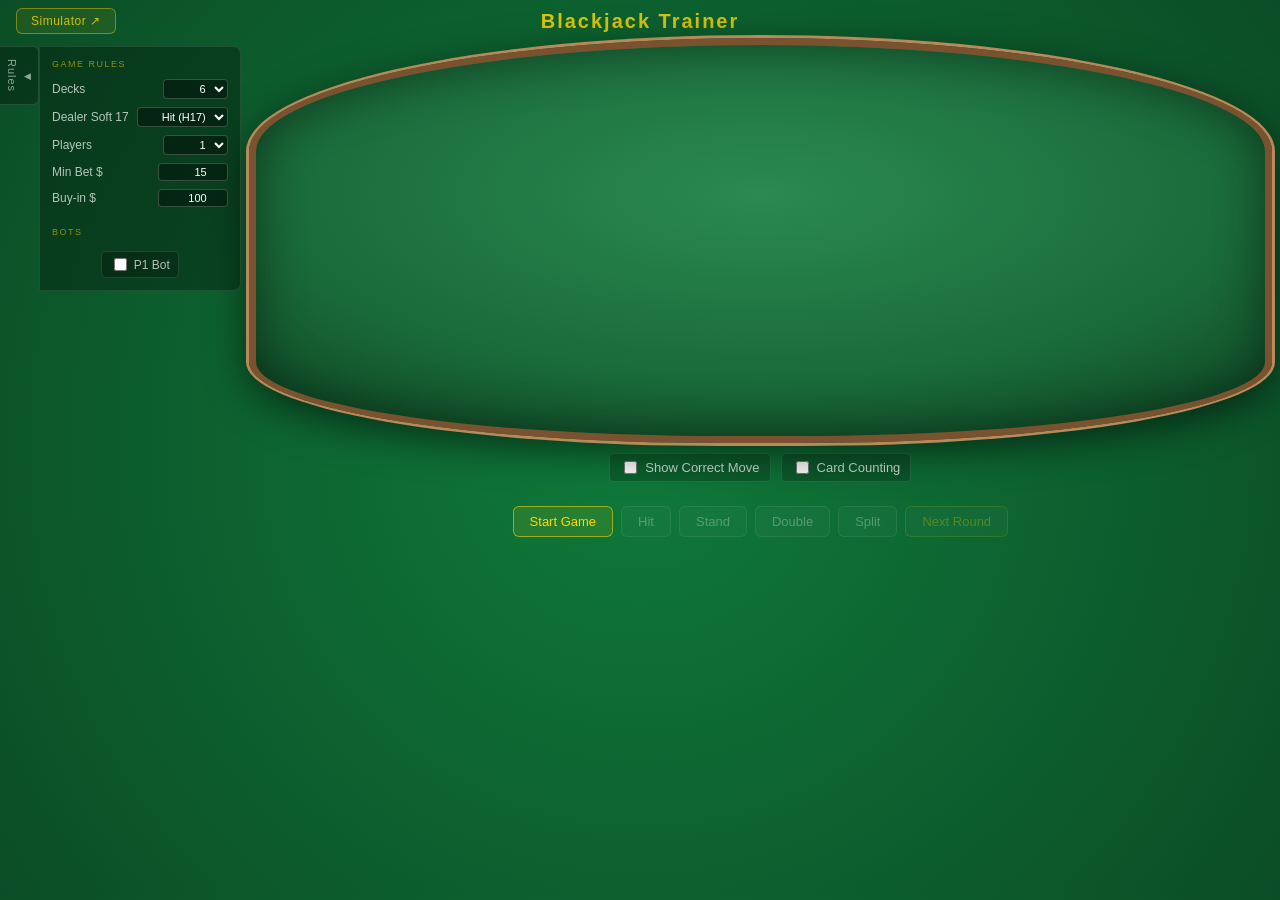
==== commit e999b0af: "style.css ui/Controls.js index.html" ====
--- a/index.html
+++ b/index.html
@@ -7,94 +7,117 @@
 </head>
 
 <body>
-<h1>Blackjack Trainer</h1>
 
-<div id="tableWrapper">
+<!-- Top bar -->
+<div id="topBar">
+    <h1>Blackjack Trainer</h1>
+    <a href="simulation.html" id="simulateBtn" class="btn-link">Simulator ↗</a>
+</div>
 
-    <div id="bj-table"></div>
+<div id="mainLayout">
 
-    <!-- Settings row -->
-    <div id="gameSettings">
-        <label>Decks:
-            <select id="numDecksSelect">
-                <option value="1">1</option>
-                <option value="2">2</option>
-                <option value="3">3</option>
-                <option value="4">4</option>
-                <option value="5">5</option>
-                <option value="6" selected>6</option>
-                <option value="7">7</option>
-                <option value="8">8</option>
-            </select>
-        </label>
+    <!-- ── LEFT: Collapsible rules panel ── -->
+    <div id="rulesPanel">
+        <button id="rulesPanelToggle" class="rules-toggle-btn">
+            <span id="rulesPanelArrow">◀</span> Rules
+        </button>
+        <div id="rulesPanelInner">
+            <div class="rules-section-title">Game rules</div>
 
-        <label>Dealer Soft 17:
-            <select id="S17Select">
-                <option value="false">Stand (S17)</option>
-                <option value="true" selected>Hit (H17)</option>
-            </select>
-        </label>
+            <label class="rules-label">Decks
+                <select id="numDecksSelect">
+                    <option value="1">1</option>
+                    <option value="2">2</option>
+                    <option value="3">3</option>
+                    <option value="4">4</option>
+                    <option value="5">5</option>
+                    <option value="6" selected>6</option>
+                    <option value="7">7</option>
+                    <option value="8">8</option>
+                </select>
+            </label>
 
-        <label>Players:
-            <select id="numPlayersSelect">
-                <option value="1">1</option>
-                <option value="2">2</option>
-                <option value="3">3</option>
-                <option value="4">4</option>
-                <option value="5">5</option>
-                <option value="6">6</option>
-                <option value="7">7</option>
-            </select>
-        </label>
+            <label class="rules-label">Dealer Soft 17
+                <select id="S17Select">
+                    <option value="false">Stand (S17)</option>
+                    <option value="true" selected>Hit (H17)</option>
+                </select>
+            </label>
 
-        <label>Min Bet: $<input type="number" id="minBetInput" class="rule-input" value="15" min="1" step="1"></label>
-        <label>Buy-in: $<input type="number" id="startBalInput" class="rule-input" value="100" min="1" step="10"></label>
+            <label class="rules-label">Players
+                <select id="numPlayersSelect">
+                    <option value="1" selected>1</option>
+                    <option value="2">2</option>
+                    <option value="3">3</option>
+                    <option value="4">4</option>
+                    <option value="5">5</option>
+                    <option value="6">6</option>
+                    <option value="7">7</option>
+                </select>
+            </label>
 
-        <label>
-            <input type="checkbox" id="trainerToggle">
-            Show Correct Move
-        </label>
-        <label>
-            <input type="checkbox" id="countToggle">
-            Card Counting
-        </label>
-        <label id="countSystemLabel" style="display:none">
-            System:
-            <select id="countSystemSelect">
-                <option value="hilo">Hi-Lo (simple)</option>
-                <option value="omega2">Omega II (complex)</option>
-            </select>
-        </label>
+            <label class="rules-label">Min Bet $
+                <input type="number" id="minBetInput" class="rule-input" value="15" min="1" step="1">
+            </label>
+
+            <label class="rules-label">Buy-in $
+                <input type="number" id="startBalInput" class="rule-input" value="100" min="1" step="10">
+            </label>
+
+            <div class="rules-section-title" style="margin-top:12px">Bots</div>
+            <div id="botSettings"></div>
+        </div>
     </div>
 
-    <!-- Bot toggles -->
-    <div id="botSettings"></div>
+    <!-- ── CENTER: Table + controls ── -->
+    <div id="centerCol">
 
-    <!-- Bet inputs (shown before each round) -->
-    <div id="betPanel"></div>
+        <div id="bj-table"></div>
 
-    <!-- Action buttons -->
-    <div id="controls">
-        <button id="startBtn">Start Game</button>
-        <button id="hitBtn">Hit</button>
-        <button id="standBtn">Stand</button>
-        <button id="doubleBtn">Double</button>
-        <button id="splitBtn">Split</button>
-        <a href="simulation.html" id="simulateBtn" class="btn-link">Simulator ↗</a>
-        <button id="nextRoundBtn">Next Round</button>
+        <!-- Always-visible trainer toggles -->
+        <div id="trainerBar">
+            <label class="trainer-toggle-label">
+                <input type="checkbox" id="trainerToggle">
+                <span>Show Correct Move</span>
+            </label>
+            <label class="trainer-toggle-label">
+                <input type="checkbox" id="countToggle">
+                <span>Card Counting</span>
+            </label>
+            <label class="trainer-toggle-label" id="countSystemLabel" style="display:none">
+                <select id="countSystemSelect">
+                    <option value="hilo">Hi-Lo</option>
+                    <option value="omega2">Omega II</option>
+                </select>
+            </label>
+        </div>
+
+        <!-- Bet inputs -->
+        <div id="betPanel"></div>
+
+        <!-- Action buttons -->
+        <div id="controls">
+            <button id="startBtn">Start Game</button>
+            <button id="hitBtn">Hit</button>
+            <button id="standBtn">Stand</button>
+            <button id="doubleBtn">Double</button>
+            <button id="splitBtn">Split</button>
+            <button id="nextRoundBtn">Next Round</button>
+        </div>
+
+        <!-- Card counting display -->
+        <div id="countPanel"></div>
+
+        <!-- Strategy explanation -->
+        <div id="explanationPanel"></div>
+
+        <!-- Resupply notifications -->
+        <div id="resupplyPanel"></div>
+
+        <!-- Live balance editor -->
+        <div id="balanceEditor"></div>
+
     </div>
-
-    <!-- Card counting display -->
-    <div id="countPanel"></div>
-
-    <!-- Strategy explanation -->
-    <div id="explanationPanel"></div>
-
-    <!-- Resupply notifications -->
-    <div id="resupplyPanel"></div>
-
-    <!-- Live balance editor -->
-    <div id="balanceEditor"></div>
 
 </div>
 
--- a/style.css
+++ b/style.css
@@ -12,16 +12,169 @@
     overflow: auto;
 }
 
+/* ======================================================
+   TOP BAR
+====================================================== */
+#topBar {
+    display: flex;
+    align-items: center;
+    justify-content: space-between;
+    padding: 8px 16px 4px;
+    position: relative;
+}
+
 h1 {
     text-align: center;
-    margin: 12px 0 8px;
+    margin: 0;
     font-size: 20px;
     letter-spacing: 2px;
     color: rgba(255, 215, 0, 0.85);
-}
-
-/* ======================================================
-   OUTER WRAPPER
+    position: absolute;
+    left: 50%;
+    transform: translateX(-50%);
+    pointer-events: none;
+}
+
+/* ======================================================
+   MAIN LAYOUT — rules panel left, table center
+====================================================== */
+#mainLayout {
+    display: flex;
+    align-items: flex-start;
+    gap: 0;
+    width: 100%;
+    min-height: calc(100vh - 48px);
+}
+
+/* ======================================================
+   RULES PANEL (collapsible left sidebar)
+====================================================== */
+#rulesPanel {
+    display: flex;
+    flex-direction: row;
+    align-items: flex-start;
+    flex-shrink: 0;
+    position: relative;
+    z-index: 10;
+}
+
+#rulesPanelToggle {
+    writing-mode: vertical-rl;
+    text-orientation: mixed;
+    background: rgba(0,0,0,0.3);
+    border: 1px solid rgba(255,255,255,0.12);
+    border-left: none;
+    border-radius: 0 6px 6px 0;
+    color: rgba(255,255,255,0.55);
+    font-size: 11px;
+    letter-spacing: 1px;
+    padding: 12px 6px;
+    cursor: pointer;
+    transition: background 0.15s;
+    display: flex;
+    flex-direction: column;
+    align-items: center;
+    gap: 6px;
+    height: fit-content;
+    margin-top: 8px;
+}
+#rulesPanelToggle:hover { background: rgba(255,255,255,0.08); color: rgba(255,255,255,0.85); }
+
+#rulesPanelArrow {
+    writing-mode: horizontal-tb;
+    font-size: 9px;
+}
+
+#rulesPanelInner {
+    background: rgba(0,0,0,0.3);
+    border: 1px solid rgba(255,255,255,0.1);
+    border-radius: 0 8px 8px 0;
+    padding: 12px;
+    display: flex;
+    flex-direction: column;
+    gap: 8px;
+    min-width: 160px;
+    margin-top: 8px;
+}
+
+.rules-section-title {
+    font-size: 9px;
+    letter-spacing: 1.5px;
+    text-transform: uppercase;
+    color: rgba(255,215,0,0.55);
+    margin-bottom: 2px;
+}
+
+.rules-label {
+    display: flex;
+    justify-content: space-between;
+    align-items: center;
+    font-size: 12px;
+    color: rgba(255,255,255,0.7);
+    gap: 8px;
+}
+
+.rules-label select,
+.rules-label input {
+    background: rgba(0,0,0,0.4);
+    color: white;
+    border: 1px solid rgba(255,255,255,0.2);
+    border-radius: 4px;
+    padding: 2px 5px;
+    font-size: 11px;
+    min-width: 65px;
+    text-align: right;
+}
+
+/* ======================================================
+   CENTER COLUMN
+====================================================== */
+#centerCol {
+    flex: 1;
+    display: flex;
+    flex-direction: column;
+    align-items: center;
+    padding: 0 8px 24px;
+    min-width: 0;
+}
+
+/* ======================================================
+   TRAINER BAR (always visible toggles)
+====================================================== */
+#trainerBar {
+    display: flex;
+    flex-wrap: wrap;
+    justify-content: center;
+    gap: 10px;
+    margin: 10px 0 4px;
+}
+
+.trainer-toggle-label {
+    display: flex;
+    align-items: center;
+    gap: 5px;
+    font-size: 13px;
+    color: rgba(255,255,255,0.8);
+    cursor: pointer;
+    background: rgba(0,0,0,0.2);
+    border: 1px solid rgba(255,255,255,0.12);
+    border-radius: 5px;
+    padding: 4px 10px;
+    transition: border-color 0.15s;
+}
+.trainer-toggle-label:hover { border-color: rgba(255,215,0,0.35); }
+.trainer-toggle-label input[type="checkbox"]:checked + span { color: gold; }
+.trainer-toggle-label select {
+    background: rgba(0,0,0,0.4);
+    color: rgba(255,255,255,0.8);
+    border: 1px solid rgba(255,255,255,0.2);
+    border-radius: 4px;
+    padding: 1px 4px;
+    font-size: 12px;
+}
+
+/* ======================================================
+   OUTER WRAPPER (legacy — keep for any remaining refs)
 ====================================================== */
 #tableWrapper {
     display: flex;
@@ -389,32 +542,9 @@
 }
 
 /* ======================================================
-   GAME SETTINGS
-====================================================== */
-#gameSettings {
-    display: flex;
-    flex-wrap: wrap;
-    justify-content: center;
-    gap: 12px;
-    margin: 14px 0 6px;
-    font-size: 13px;
-}
-
-#gameSettings label {
-    display: flex;
-    align-items: center;
-    gap: 6px;
-    color: rgba(255,255,255,0.8);
-}
-
-#gameSettings select {
-    background: rgba(0,0,0,0.4);
-    color: white;
-    border: 1px solid rgba(255,255,255,0.25);
-    border-radius: 4px;
-    padding: 2px 6px;
-    font-size: 12px;
-}
+   GAME SETTINGS (legacy — hidden, moved to rules panel)
+====================================================== */
+#gameSettings { display: none; }
 
 /* ======================================================
    CONTROLS
@@ -462,14 +592,29 @@
 ====================================================== */
 .tooltip {
     position: fixed;
-    background: rgba(255,255,0,0.92);
-    color: black;
-    padding: 4px 10px;
-    border-radius: 4px;
-    font-size: 12px;
+    background: rgba(40,40,40,0.95);
+    color: rgba(255,255,255,0.9);
+    border: 1px solid rgba(255,255,255,0.15);
+    padding: 5px 12px;
+    border-radius: 5px;
+    font-size: 13px;
+    font-weight: bold;
     pointer-events: none;
     z-index: 999;
     transform: translateX(-50%);
+    letter-spacing: 0.5px;
+}
+.tooltip.tooltip-correct {
+    background: rgba(30,100,50,0.95);
+    border-color: rgba(80,200,100,0.5);
+    color: #6ddb8a;
+    font-size: 18px;
+    padding: 4px 14px;
+}
+.tooltip.tooltip-wrong {
+    background: rgba(100,30,30,0.95);
+    border-color: rgba(200,80,80,0.5);
+    color: #e07070;
 }
 
 /* ======================================================
@@ -649,20 +794,22 @@
     font-size: 12px;
 }
 
-/* Simulator link as button */
+/* Simulator link — top right */
 a.btn-link {
     display: inline-block;
-    font-size: 13px;
-    padding: 7px 16px;
+    font-size: 12px;
+    padding: 5px 14px;
     border-radius: 6px;
-    border: 1px solid rgba(255,255,255,0.22);
-    background: rgba(255,255,255,0.08);
-    color: rgba(255,255,255,0.85);
+    border: 1px solid rgba(255,215,0,0.4);
+    background: rgba(255,215,0,0.08);
+    color: rgba(255,215,0,0.8);
     text-decoration: none;
     cursor: pointer;
     transition: background 0.15s;
-}
-a.btn-link:hover { background: rgba(255,255,255,0.15); }
+    letter-spacing: 0.5px;
+    white-space: nowrap;
+}
+a.btn-link:hover { background: rgba(255,215,0,0.15); color: gold; }
 
 /* ======================================================
    INLINE SEAT CONTROLS (bet + balance inside seat panel)
@@ -849,4 +996,33 @@
     font-size: 10px;
     text-align: center;
     color: rgba(255,255,255,0.4);
-}+}
+
+.count-guide {
+    border-top: 1px solid rgba(255,255,255,0.08);
+    padding-top: 6px;
+    margin-top: 2px;
+}
+
+.count-guide summary {
+    font-size: 10px;
+    letter-spacing: 1px;
+    color: rgba(255,215,0,0.55);
+    cursor: pointer;
+    text-transform: uppercase;
+    user-select: none;
+    list-style: none;
+    text-align: center;
+}
+.count-guide summary::-webkit-details-marker { display: none; }
+.count-guide summary::before { content: '▸ '; }
+.count-guide[open] summary::before { content: '▾ '; }
+
+.count-guide-body {
+    font-size: 11px;
+    color: rgba(255,255,255,0.55);
+    line-height: 1.7;
+    margin-top: 8px;
+    padding: 0 4px;
+}
+.count-guide-body b { color: rgba(255,255,255,0.8); }
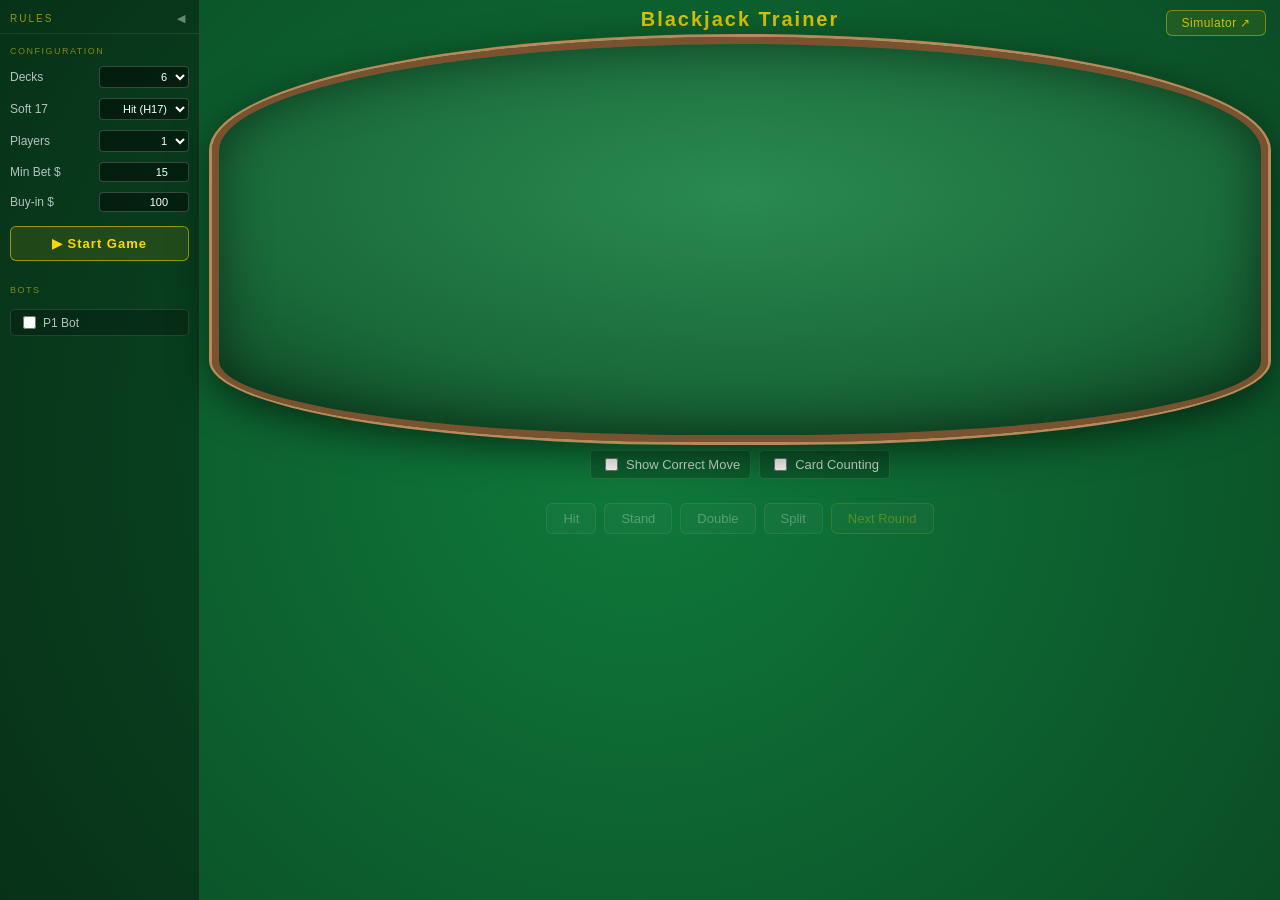
==== commit 56cfa778: "index.html style.css ui/Controls.js" ====
--- a/index.html
+++ b/index.html
@@ -8,21 +8,21 @@
 
 <body>
 
-<!-- Top bar -->
-<div id="topBar">
-    <h1>Blackjack Trainer</h1>
-    <a href="simulation.html" id="simulateBtn" class="btn-link">Simulator ↗</a>
-</div>
-
 <div id="mainLayout">
 
-    <!-- ── LEFT: Collapsible rules panel ── -->
+    <!-- ══════════════════════════════
+         LEFT: Full-height rules panel
+    ══════════════════════════════ -->
     <div id="rulesPanel">
-        <button id="rulesPanelToggle" class="rules-toggle-btn">
-            <span id="rulesPanelArrow">◀</span> Rules
-        </button>
+
+        <div id="rulesPanelHeader">
+            <span id="rulesPanelTitle">Rules</span>
+            <button id="rulesPanelToggle" title="Collapse panel">◀</button>
+        </div>
+
         <div id="rulesPanelInner">
-            <div class="rules-section-title">Game rules</div>
+
+            <div class="rules-section-title">Configuration</div>
 
             <label class="rules-label">Decks
                 <select id="numDecksSelect">
@@ -37,7 +37,7 @@
                 </select>
             </label>
 
-            <label class="rules-label">Dealer Soft 17
+            <label class="rules-label">Soft 17
                 <select id="S17Select">
                     <option value="false">Stand (S17)</option>
                     <option value="true" selected>Hit (H17)</option>
@@ -64,13 +64,32 @@
                 <input type="number" id="startBalInput" class="rule-input" value="100" min="1" step="10">
             </label>
 
-            <div class="rules-section-title" style="margin-top:12px">Bots</div>
+            <button id="startBtn" class="rules-start-btn">▶ Start Game</button>
+
+            <div class="rules-section-title" style="margin-top:14px">Bots</div>
             <div id="botSettings"></div>
+
         </div>
+
+        <!-- Collapsed tab (shown when panel is closed) -->
+        <div id="rulesPanelTab" style="display:none">
+            <button id="rulesPanelOpen" title="Expand panel">▶</button>
+            <span class="rules-tab-label">Rules</span>
+        </div>
+
     </div>
 
-    <!-- ── CENTER: Table + controls ── -->
+    <!-- ══════════════════════════════
+         CENTER: Table + controls
+    ══════════════════════════════ -->
     <div id="centerCol">
+
+        <!-- Top-right simulator link -->
+        <div id="topRight">
+            <a href="simulation.html" id="simulateBtn" class="btn-link">Simulator ↗</a>
+        </div>
+
+        <h1>Blackjack Trainer</h1>
 
         <div id="bj-table"></div>
 
@@ -95,9 +114,8 @@
         <!-- Bet inputs -->
         <div id="betPanel"></div>
 
-        <!-- Action buttons -->
+        <!-- Action buttons (no Start — it's in the rules panel) -->
         <div id="controls">
-            <button id="startBtn">Start Game</button>
             <button id="hitBtn">Hit</button>
             <button id="standBtn">Stand</button>
             <button id="doubleBtn">Double</button>
--- a/style.css
+++ b/style.css
@@ -12,97 +12,117 @@
     overflow: auto;
 }
 
-/* ======================================================
-   TOP BAR
-====================================================== */
-#topBar {
-    display: flex;
-    align-items: center;
-    justify-content: space-between;
-    padding: 8px 16px 4px;
-    position: relative;
-}
-
 h1 {
     text-align: center;
-    margin: 0;
+    margin: 0 0 6px;
     font-size: 20px;
     letter-spacing: 2px;
     color: rgba(255, 215, 0, 0.85);
-    position: absolute;
-    left: 50%;
-    transform: translateX(-50%);
-    pointer-events: none;
-}
-
-/* ======================================================
-   MAIN LAYOUT — rules panel left, table center
+    width: 100%;
+}
+
+/* ======================================================
+   MAIN LAYOUT
 ====================================================== */
 #mainLayout {
     display: flex;
-    align-items: flex-start;
-    gap: 0;
+    align-items: stretch;
     width: 100%;
-    min-height: calc(100vh - 48px);
-}
-
-/* ======================================================
-   RULES PANEL (collapsible left sidebar)
+    min-height: 100vh;
+}
+
+/* ======================================================
+   RULES PANEL — full-height left sidebar
 ====================================================== */
 #rulesPanel {
-    display: flex;
-    flex-direction: row;
-    align-items: flex-start;
+    width: 200px;
     flex-shrink: 0;
-    position: relative;
-    z-index: 10;
+    background: rgba(0,0,0,0.35);
+    border-right: 1px solid rgba(255,255,255,0.1);
+    display: flex;
+    flex-direction: column;
+    transition: width 0.2s ease;
+    overflow: hidden;
+    min-height: 100vh;
+}
+
+#rulesPanel.collapsed {
+    width: 36px;
+}
+
+#rulesPanelHeader {
+    display: flex;
+    align-items: center;
+    justify-content: space-between;
+    padding: 10px 10px 6px;
+    border-bottom: 1px solid rgba(255,255,255,0.08);
+    flex-shrink: 0;
+}
+
+#rulesPanelTitle {
+    font-size: 10px;
+    letter-spacing: 2px;
+    text-transform: uppercase;
+    color: rgba(255,215,0,0.6);
+    white-space: nowrap;
 }
 
 #rulesPanelToggle {
+    background: none;
+    border: none;
+    color: rgba(255,255,255,0.4);
+    cursor: pointer;
+    font-size: 11px;
+    padding: 2px 4px;
+    border-radius: 3px;
+    flex-shrink: 0;
+    transition: color 0.15s;
+}
+#rulesPanelToggle:hover { color: rgba(255,255,255,0.85); }
+
+#rulesPanelInner {
+    padding: 12px 10px;
+    display: flex;
+    flex-direction: column;
+    gap: 10px;
+    flex: 1;
+    overflow-y: auto;
+    overflow-x: hidden;
+}
+
+/* Collapsed state — show just the open tab */
+#rulesPanelTab {
+    display: flex;
+    flex-direction: column;
+    align-items: center;
+    padding: 10px 0;
+    gap: 6px;
+}
+
+#rulesPanelOpen {
+    background: none;
+    border: none;
+    color: rgba(255,255,255,0.4);
+    cursor: pointer;
+    font-size: 11px;
+    padding: 4px;
+    transition: color 0.15s;
+}
+#rulesPanelOpen:hover { color: rgba(255,255,255,0.85); }
+
+.rules-tab-label {
     writing-mode: vertical-rl;
-    text-orientation: mixed;
-    background: rgba(0,0,0,0.3);
-    border: 1px solid rgba(255,255,255,0.12);
-    border-left: none;
-    border-radius: 0 6px 6px 0;
-    color: rgba(255,255,255,0.55);
-    font-size: 11px;
-    letter-spacing: 1px;
-    padding: 12px 6px;
-    cursor: pointer;
-    transition: background 0.15s;
-    display: flex;
-    flex-direction: column;
-    align-items: center;
-    gap: 6px;
-    height: fit-content;
-    margin-top: 8px;
-}
-#rulesPanelToggle:hover { background: rgba(255,255,255,0.08); color: rgba(255,255,255,0.85); }
-
-#rulesPanelArrow {
-    writing-mode: horizontal-tb;
-    font-size: 9px;
-}
-
-#rulesPanelInner {
-    background: rgba(0,0,0,0.3);
-    border: 1px solid rgba(255,255,255,0.1);
-    border-radius: 0 8px 8px 0;
-    padding: 12px;
-    display: flex;
-    flex-direction: column;
-    gap: 8px;
-    min-width: 160px;
-    margin-top: 8px;
+    font-size: 10px;
+    letter-spacing: 2px;
+    text-transform: uppercase;
+    color: rgba(255,215,0,0.45);
 }
 
 .rules-section-title {
     font-size: 9px;
     letter-spacing: 1.5px;
     text-transform: uppercase;
-    color: rgba(255,215,0,0.55);
-    margin-bottom: 2px;
+    color: rgba(255,215,0,0.5);
 }
 
 .rules-label {
@@ -111,20 +131,61 @@
     align-items: center;
     font-size: 12px;
     color: rgba(255,255,255,0.7);
-    gap: 8px;
+    gap: 6px;
+    white-space: nowrap;
 }
 
 .rules-label select,
 .rules-label input {
-    background: rgba(0,0,0,0.4);
+    background: rgba(0,0,0,0.45);
     color: white;
     border: 1px solid rgba(255,255,255,0.2);
     border-radius: 4px;
-    padding: 2px 5px;
+    padding: 3px 5px;
     font-size: 11px;
-    min-width: 65px;
+    width: 90px;
     text-align: right;
 }
+
+.rules-start-btn {
+    margin-top: 4px;
+    padding: 9px 0;
+    font-size: 13px;
+    border-radius: 6px;
+    border: 1px solid rgba(255,215,0,0.55);
+    background: rgba(255,215,0,0.12);
+    color: gold;
+    cursor: pointer;
+    font-weight: bold;
+    letter-spacing: 1px;
+    transition: background 0.15s;
+    width: 100%;
+}
+.rules-start-btn:hover { background: rgba(255,215,0,0.22); }
+
+/* Bot checkboxes — vertical list in panel */
+#botSettings {
+    display: flex;
+    flex-direction: column;
+    gap: 5px;
+}
+
+#botSettings label {
+    display: flex;
+    align-items: center;
+    gap: 6px;
+    background: rgba(0,0,0,0.2);
+    border: 1px solid rgba(255,255,255,0.1);
+    border-radius: 4px;
+    padding: 4px 7px;
+    cursor: pointer;
+    font-size: 12px;
+    color: rgba(255,255,255,0.7);
+    transition: border-color 0.15s;
+    white-space: nowrap;
+}
+#botSettings label:hover { border-color: rgba(150,200,255,0.4); }
+#botSettings input[type="checkbox"]:checked + span { color: rgba(150,200,255,0.95); }
 
 /* ======================================================
    CENTER COLUMN
@@ -134,8 +195,16 @@
     display: flex;
     flex-direction: column;
     align-items: center;
-    padding: 0 8px 24px;
+    padding: 8px 12px 24px;
     min-width: 0;
+    position: relative;
+}
+
+/* Top-right simulator button */
+#topRight {
+    position: absolute;
+    top: 10px;
+    right: 14px;
 }
 
 /* ======================================================
@@ -145,8 +214,8 @@
     display: flex;
     flex-wrap: wrap;
     justify-content: center;
-    gap: 10px;
-    margin: 10px 0 4px;
+    gap: 8px;
+    margin: 8px 0 4px;
 }
 
 .trainer-toggle-label {
@@ -174,7 +243,7 @@
 }
 
 /* ======================================================
-   OUTER WRAPPER (legacy — keep for any remaining refs)
+   OUTER WRAPPER (legacy)
 ====================================================== */
 #tableWrapper {
     display: flex;
